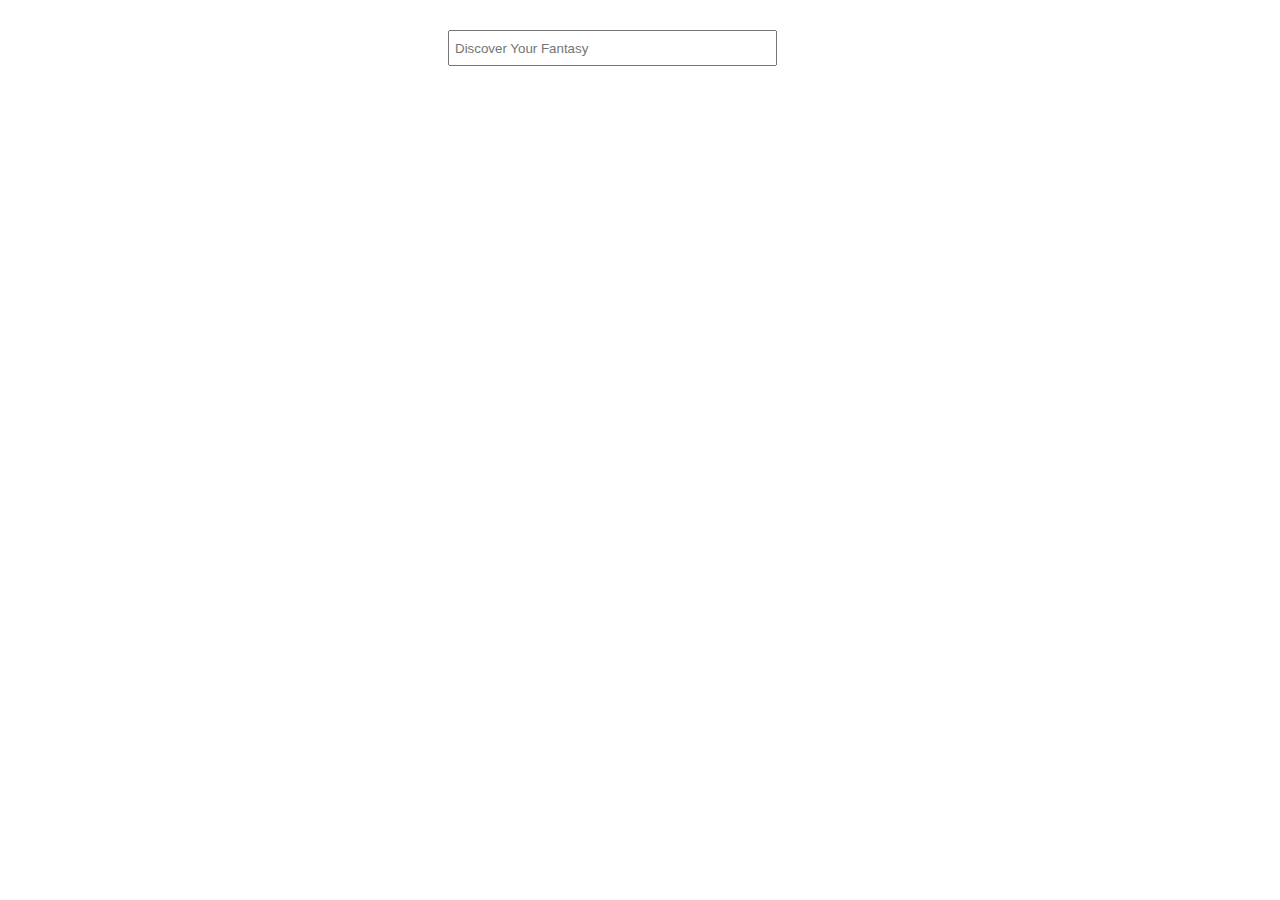
==== search.html @ 5c555d72 "first commit" ====
<!DOCTYPE html>
<html lang="en">
<head>
    <meta charset="UTF-8">
    <meta name="viewport" content="width=device-width, initial-scale=1.0">
    <title>Peruser</title>
    <link rel="stylesheet" href="style.css">
    <link rel="stylesheet" href="https://cdnjs.cloudflare.com/ajax/libs/font-awesome/6.4.2/css/all.min.css"
        integrity="sha512-z3gLpd7yknf1YoNbCzqRKc4qyor8gaKU1qmn+CShxbuBusANI9QpRohGBreCFkKxLhei6S9CQXFEbbKuqLg0DA=="
        crossorigin="anonymous" referrerpolicy="no-referrer" />
</head>
<body>

    <div class="search">
        <input type="text" name="text" id="searchbar" placeholder="discover your fantasy">
        <i class="fa-solid fa-magnifying-glass"></i>

        <div class="wrapper">
            <!-- <div class="books">
                <div class="details">
                    <img src="/images/books/1.jpg" alt="" class="cover">
                    <h2 class="title">the hobbit</h2>
                    <h5 class="author">j.r.r.tolkien</h5>
                    <h3 class="gener">genre: fantasy</h3>
                    <h3>$200 <span id="price">400</span></h3>
                    <div class="review">
                        <i class="fa-solid fa-star"></i>
                        <i class="fa-solid fa-star"></i>
                        <i class="fa-solid fa-star"></i>
                        <i class="fa-solid fa-star"></i>
                        <i class="fa-solid fa-star-half"></i>
                    </div>
                </div>
            </div> -->
        </div>
    </div>

    <script src="books.js"></script>
</body>
</html>
---- style.css ----
@font-face {
    font-family: Enchanted;
    src: url(./font/Enchanted\ Land.otf);
}

@import url('https://fonts.googleapis.com/css2?family=DM+Serif+Display&display=swap');

* {
    margin: 0;
    padding: 0;
    list-style: none;
    text-decoration: none;
    text-transform: capitalize;
}

body {
    overflow-x: hidden;
}

.background {
    background-image: url(./images/background.jpeg);
    background-size: cover;
    background-repeat: no-repeat;
    height: 100vh;
}

.book {
    width: 550px;
    height: 95vh;
    position: relative;
    transition-duration: 1s;
    top: 20px;
    left: 20px;
    perspective: 1500;
}

input {
    display: none;
}

.front-cover,
.back-cover {
    background: linear-gradient(#379237, #82CD47, #367E18);
    width: 100%;
    height: 100%;
    border-radius: 0 15px 15px 0;
    box-shadow: #000 5px 6px 5px;
    display: flex;
    align-items: center;
    justify-content: center;
    background-image: url(./images/cover1.jpg);
    background-position: center;
    background-repeat: no-repeat;
    background-size: cover;
}

.front-cover {
    position: absolute;
    z-index: 18;
    transform-origin: center left;
    transition: all 1s ease-out;
}

.front-cover label {
    width: 100%;
    height: 100%;
    cursor: pointer;
    position: absolute;
}

.back-cover {
    position: relative;
    z-index: -1;
}

#title {
    position: absolute;
    text-align: center;
    color: #fff;
    font-family: Enchanted;
    text-transform: uppercase;
    font-size: 65px;
}

#checkbox:checked~.book {
    transform: translateX(700px);
}

#checkbox:checked~.book .front-cover {
    transition: transform 1.5s, z-index 0.5s 0.5s;
    transform: rotateY(-180deg);
    z-index: 17;
}

#checkbox-pg0:checked~.book .front-cover {
    z-index: 1;
}

.pages {
    position: absolute;
    background-color: #fff;
    width: 530px;
    height: 90vh;
    border-radius: 0 15px 15px 0;
    box-shadow: #aaaaaa 3px 8px 5px;
    margin-top: 13px;
    justify-content: center;
    text-align: center;
    align-items: center;
    transform-origin: left;
    transform-style: preserve-3d;
    transform: rotateY(0deg);
    transition-duration: 2s;
}

.front-page {
    position: absolute;
    width: 500px;
    height: 70vh;
    backface-visibility: hidden;
    box-sizing: border-box;
    padding: 1rem;
}

.back-page {
    background-color: #d6d6d6;
    position: relative;
    width: 100%;
    height: 100%;
    backface-visibility: hidden;
    z-index: 99;
    transform: rotateY(180deg);
    border-radius: 15px 0 0 15px;
}

.front-page img {
    position: relative;
    width: 100%;
    height: 100%;
    left: 5px;
    top: 3%;
    border-radius: 50%;
}

.front-page h2 {
    position: relative;
    top: 4%;
}

.front-page h2 a {
    color: violet;
}

.front-page h2 a:checked {
    color: purple;
    cursor: pointer;
}

.front-page h6 {
    font-size: 20px;
    color: #9d9a9a;
}

.front-page p {
    font-size: 25px;
    line-height: 1.2;
    font-family: Enchanted;
    padding: 25px;
    /* text-align: left;
    background: -webkit-linear-gradient(#fe0000, #136aff, #00f148);
    -webkit-background-clip: text;
    -webkit-text-fill-color: transparent; */
}

.front-page span {
    position: relative;
    top: 5%;
    font-size: 40px;
    font-weight: 700;
    font-style: oblique;
    font-family: Enchanted;
    /* text-align: center;
    background: linear-gradient(90deg, #fe0000, #136aff, #00f148);
    -webkit-background-clip: text;
    -webkit-text-fill-color: transparent; */
}

.pages .arrows {
    position: absolute;
    bottom: 50px;
    font-size: 25px;
    width: 100%;
}

.arrows .left {
    position: absolute;
    left: 1rem;
    width: 40px;
    color: red;
    cursor: pointer;
}

.arrows .right {
    position: absolute;
    right: 1rem;
    width: 40px;
    color: red;
    cursor: pointer;
}

.pages .arrows a {
    position: relative;
    top: 5px;
    font-size: 25px;
    color: brown;
}

#pg0 {
    z-index: 16;
}

#pg1 {
    z-index: 15;
}

#pg2 {
    z-index: 14;
}

#pg3 {
    z-index: 13;
}

#pg4 {
    z-index: 12;
}

#pg5 {
    z-index: 11;
}

#pg6 {
    z-index: 10;
}

#pg7 {
    z-index: 9;
}

#pg8 {
    z-index: 8;
}

#pg9 {
    z-index: 7;
}

#pg10 {
    z-index: 6;
}

#pg11 {
    z-index: 5;
}

#pg12 {
    z-index: 4;
}

#pg13 {
    z-index: 3;
}

#pg14 {
    z-index: 2;
}

#pg15 {
    z-index: 1;
}

#checkbox-pg1:checked~.book .pages {
    box-shadow: 0 0 3px rgb(99, 98, 98);
}

#checkbox-pg0:checked~.book #pg0 {
    transition: transform 1.5s, z-index 0.5s 0.5s;
    transform: rotateY(-180deg);
    z-index: 2;
}

#checkbox-pg1:checked~.book #pg1 {
    transition: transform 1.5s, z-index 0.5s 0.5s;
    transform: rotateY(-180deg);
    z-index: 3;
}

#checkbox-pg2:checked~.book #pg2 {
    transition: transform 1.5s, z-index 0.5s 0.5s;
    transform: rotateY(-180deg);
    z-index: 4;
}

#checkbox-pg3:checked~.book #pg3 {
    transition: transform 1.5s, z-index 0.5s 0.5s;
    transform: rotateY(-180deg);
    z-index: 5;
}

#checkbox-pg4:checked~.book #pg4 {
    transition: transform 1.5s, z-index 0.5s 0.5s;
    transform: rotateY(-180deg);
    z-index: 6;
}

#checkbox-pg5:checked~.book #pg5 {
    transition: transform 1.5s, z-index 0.5s 0.5s;
    transform: rotateY(-180deg);
    z-index: 7;
}

#checkbox-pg6:checked~.book #pg6 {
    transition: transform 1.5s, z-index 0.5s 0.5s;
    transform: rotateY(-180deg);
    z-index: 8;
}

#checkbox-pg7:checked~.book #pg7 {
    transition: transform 1.5s, z-index 0.5s 0.5s;
    transform: rotateY(-180deg);
    z-index: 9;
}

#checkbox-pg8:checked~.book #pg8 {
    transition: transform 1.5s, z-index 0.5s 0.5s;
    transform: rotateY(-180deg);
    z-index: 10;
}

#checkbox-pg9:checked~.book #pg9 {
    transition: transform 1.5s, z-index 0.5s 0.5s;
    transform: rotateY(-180deg);
    z-index: 11;
}

#checkbox-pg10:checked~.book #pg10 {
    transition: transform 1.5s, z-index 0.5s 0.5s;
    transform: rotateY(-180deg);
    z-index: 12;
}

#checkbox-pg11:checked~.book #pg11 {
    transition: transform 1.5s, z-index 0.5s 0.5s;
    transform: rotateY(-180deg);
    z-index: 13;
}

#checkbox-pg12:checked~.book #pg12 {
    transition: transform 1.5s, z-index 0.5s 0.5s;
    transform: rotateY(-180deg);
    z-index: 14;
}

#checkbox-pg13:checked~.book #pg13 {
    transition: transform 1.5s, z-index 0.5s 0.5s;
    transform: rotateY(-180deg);
    z-index: 15;
}

#checkbox-pg14:checked~.book #pg14 {
    transition: transform 1.5s, z-index 0.5s 0.5s;
    transform: rotateY(-180deg);
    z-index: 16;
}

.bookmark {
    background: purple;
    position: absolute;
    width: 150px;
    right: -50px;
    top: 25px;
    border-radius: 25px;
    transition: all .5s linear;
    padding: 25px;
}

.bookmark:hover {
    right: -130px;
}

#search {
    position: relative;
    color: #fff;
    font-size: 1.6rem;
    right: -40px;
}

.welcome-script img {
    position: absolute;
    right: 0;
    top: 0;
    transition: all 1s linear;
    height: 650px;
}

.text {
    position: absolute;
    right: 6%;
    top: 4%;
    width: 630px;
    transition: all 1s linear;
    height: 80vh;
    padding: 40px;
    border-radius: 25px;
}

.text h2 {
    padding: 15px;
    justify-content: center;
    text-align: center;
    text-transform: uppercase;
}

.text p {
    font-size: 16px;
}

.text #end {
    position: absolute;
    right: 15%;
    color: #fff;
    font-size: 20px;
    text-transform: uppercase;
    font-weight: 900;
}

#checkbox:checked~.welcome-script img {
    right: -100%;
}

#checkbox:checked~.text {
    right: -100%;
}

.search {
    position: relative;
    height: 3rem;
    top: 25px;
    text-align: center;
}

.search input {
    position: relative;
    display: flex;
    width: 20rem;
    height: 2rem;
    left: 35%;
    top: 5px;
    padding-left: 5px;
}

.search .fa-solid {
    color: #00f148;
    position: relative;
    font-size: 20px;
    top: -20px;
    right: -65px;
}

.search input::placeholder {
    position: relative;
}

.wrapper {
    display: grid;
    grid-template-columns: repeat(auto-fit, minmax(250px, auto));
    margin: 50px;
}

.wrapper .books {
    padding: 1.5rem;
    /* display: flex;
    flex-direction: column; */
}

.wrapper .books .cover {
    max-width: 250px;
    max-height: 350px;
    position: relative;
    bottom: 20px;
}

.wrapper .books .details .title,
h5 {
    font-family: 'DM Serif Display', serif;
}

.wrapper .books .review {
    position: relative;
    top: 25px;
    left: -60px;
}

.wrapper .books #price{
    color: red;
    text-decoration: line-through;
    opacity: .5;
}

.wrapper .books .review .fa-solid {
    color: gold;
}

@media (max-width: 1040px) {

    .search input {
        left: 5%;
        width: 85%;
    }

    .search .fa-solid {
        right: -35%;
    }

}

@media (max-width: 850px) {

    .wrapper .books .review {
        left: -35%;

    }
 

}

@media (max-width: 550px) {

    .wrapper .books .review {
        left: -40%;

    }

}
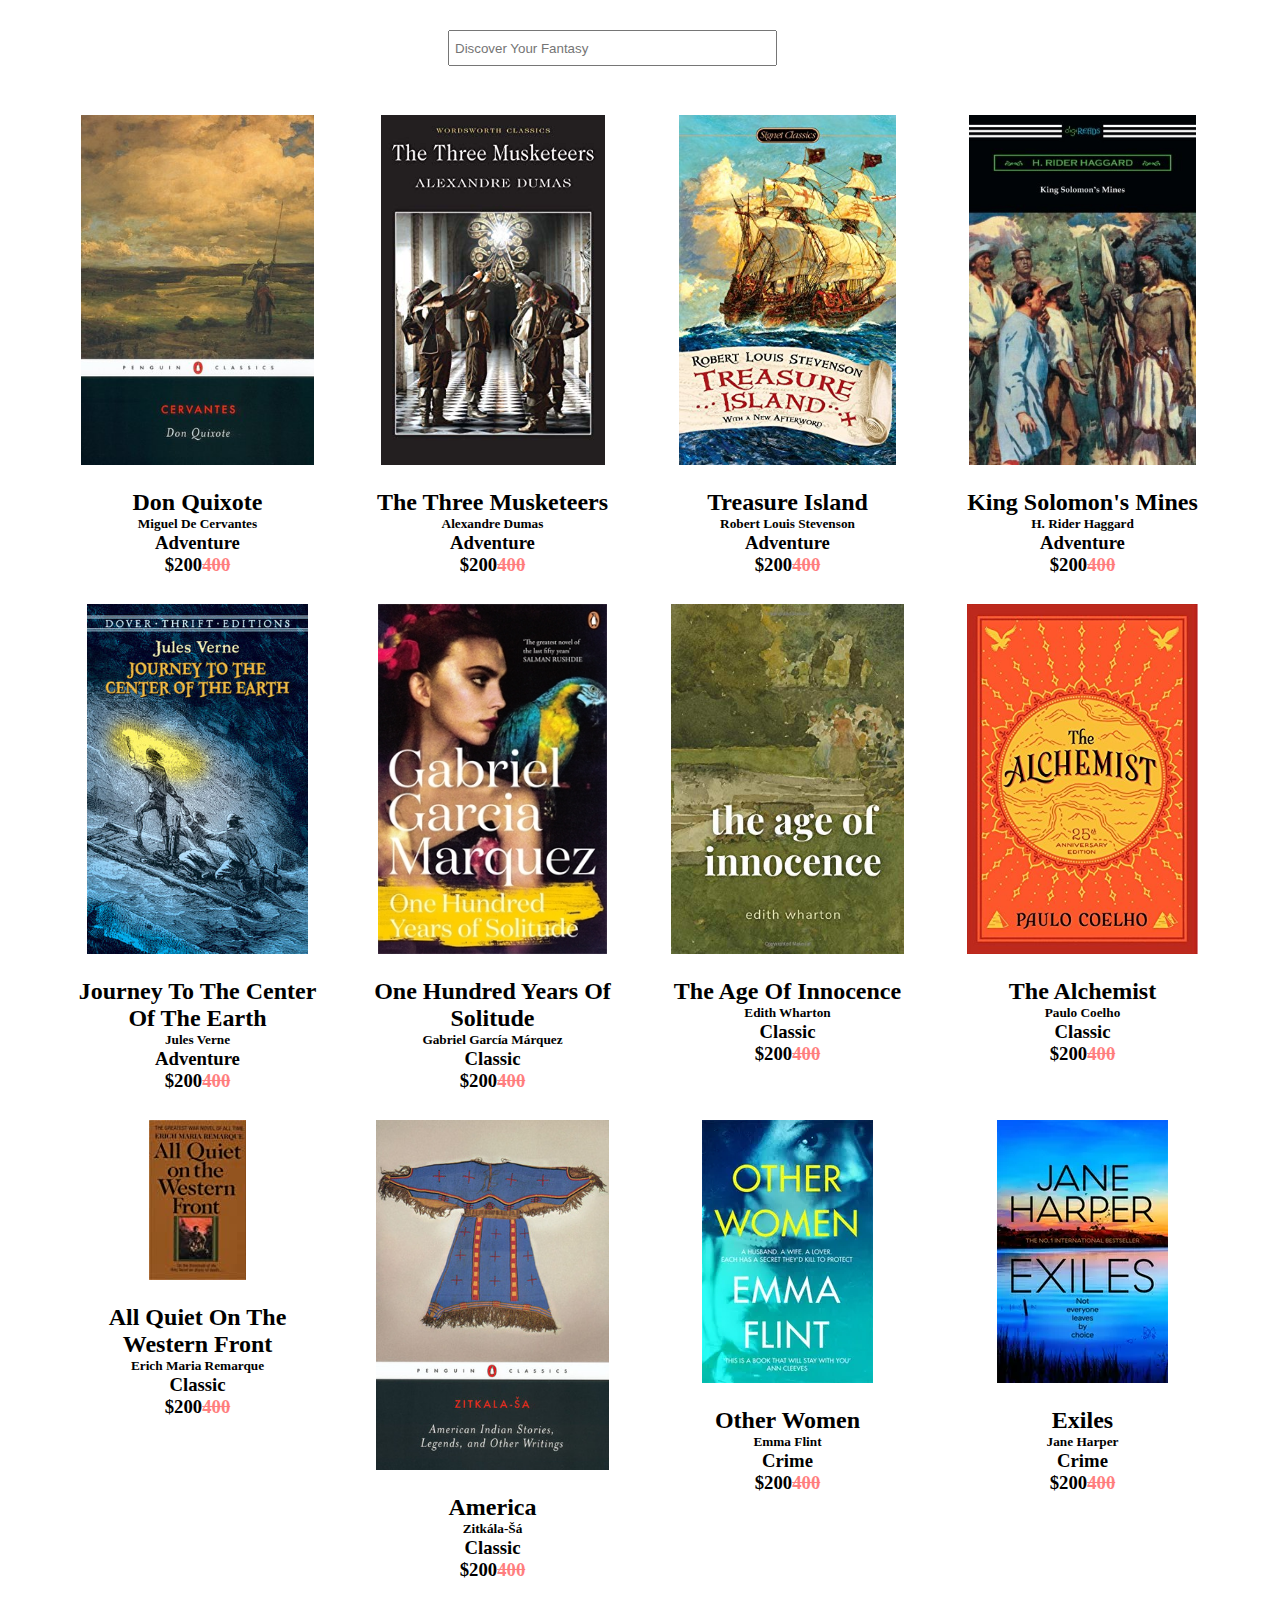
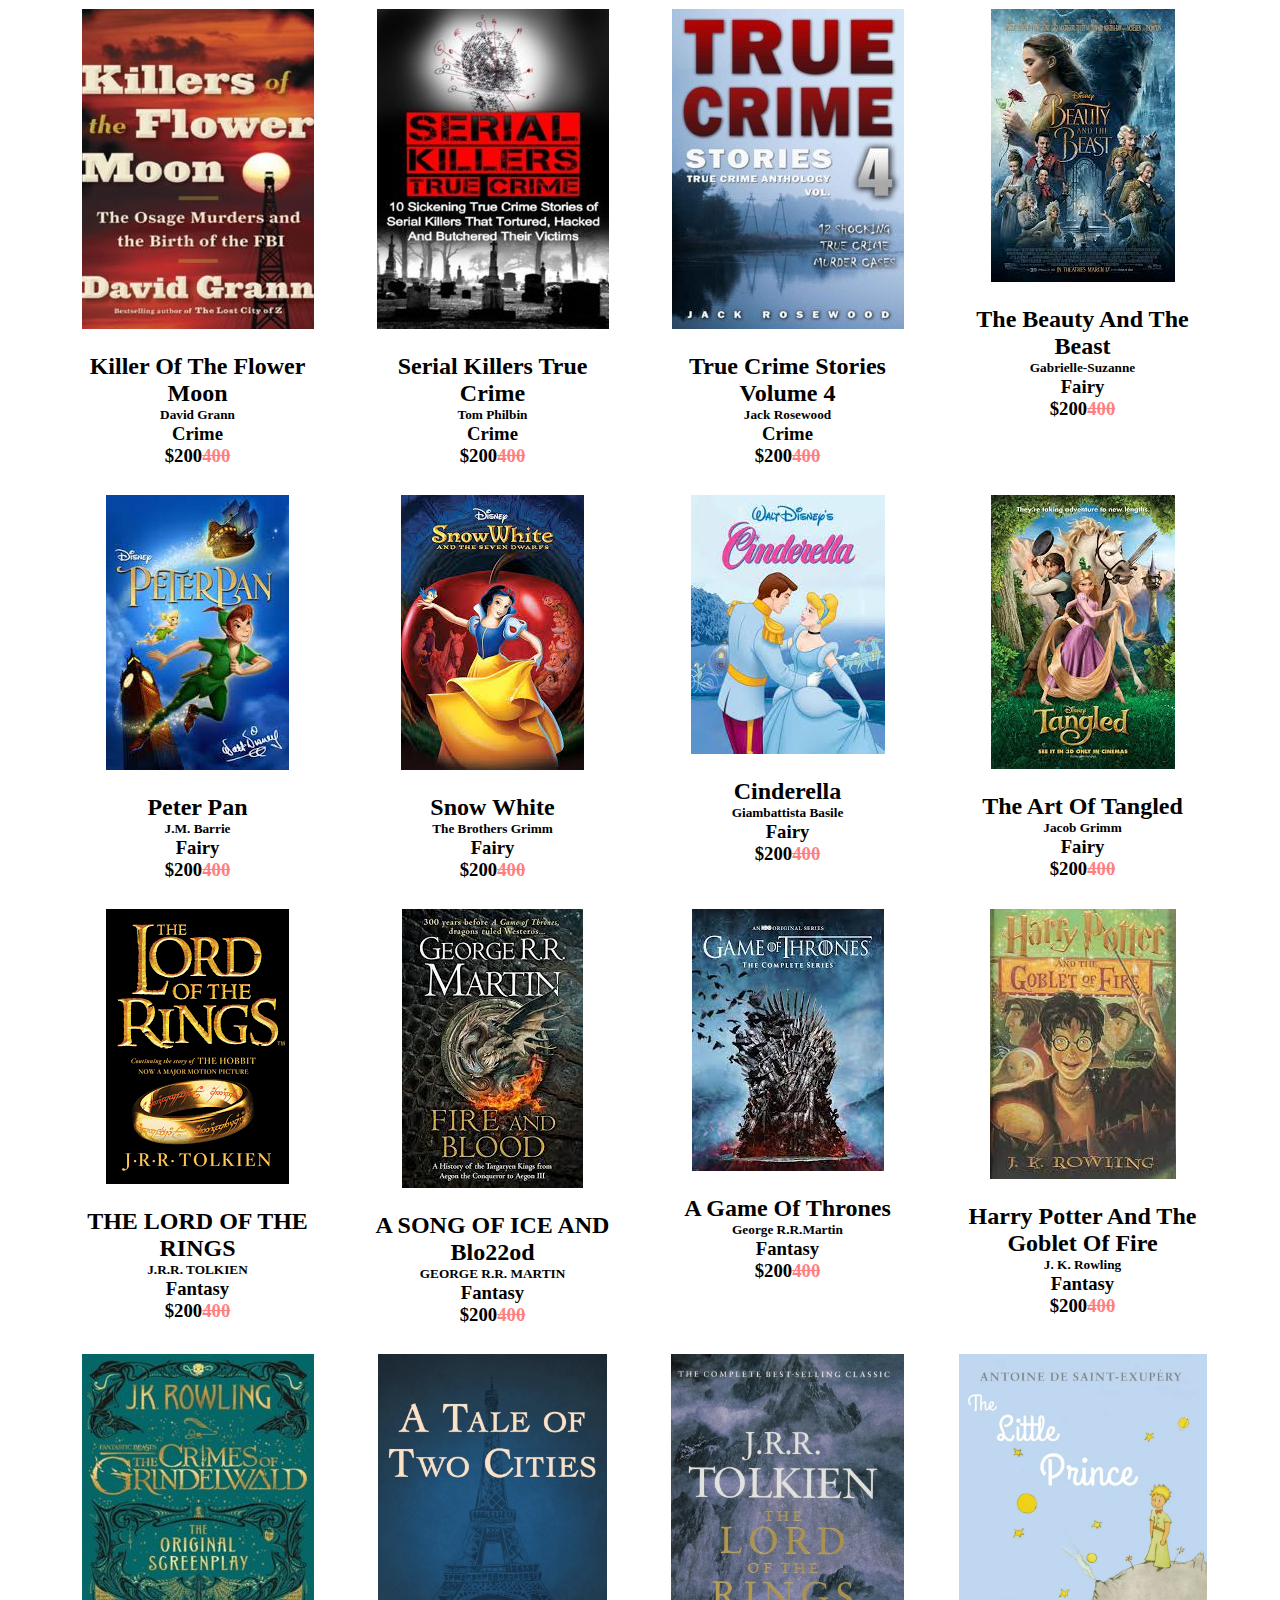
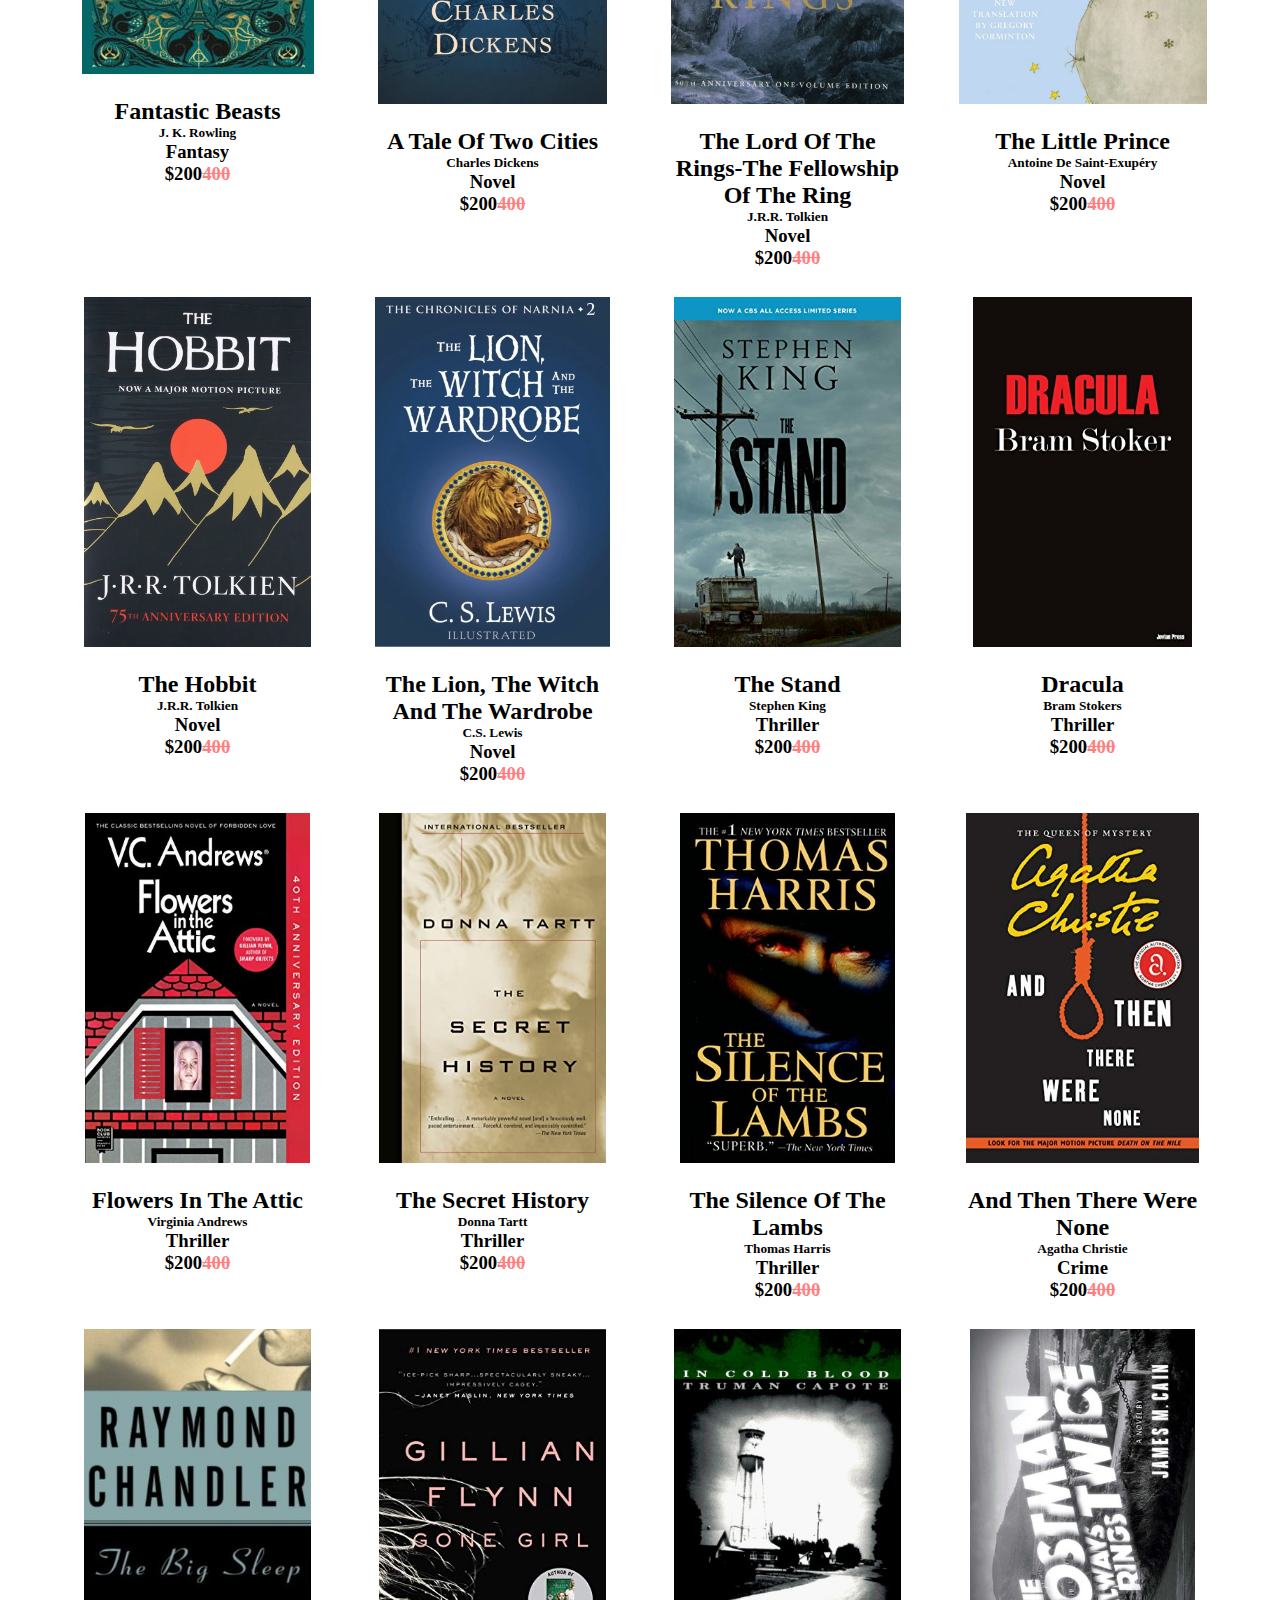
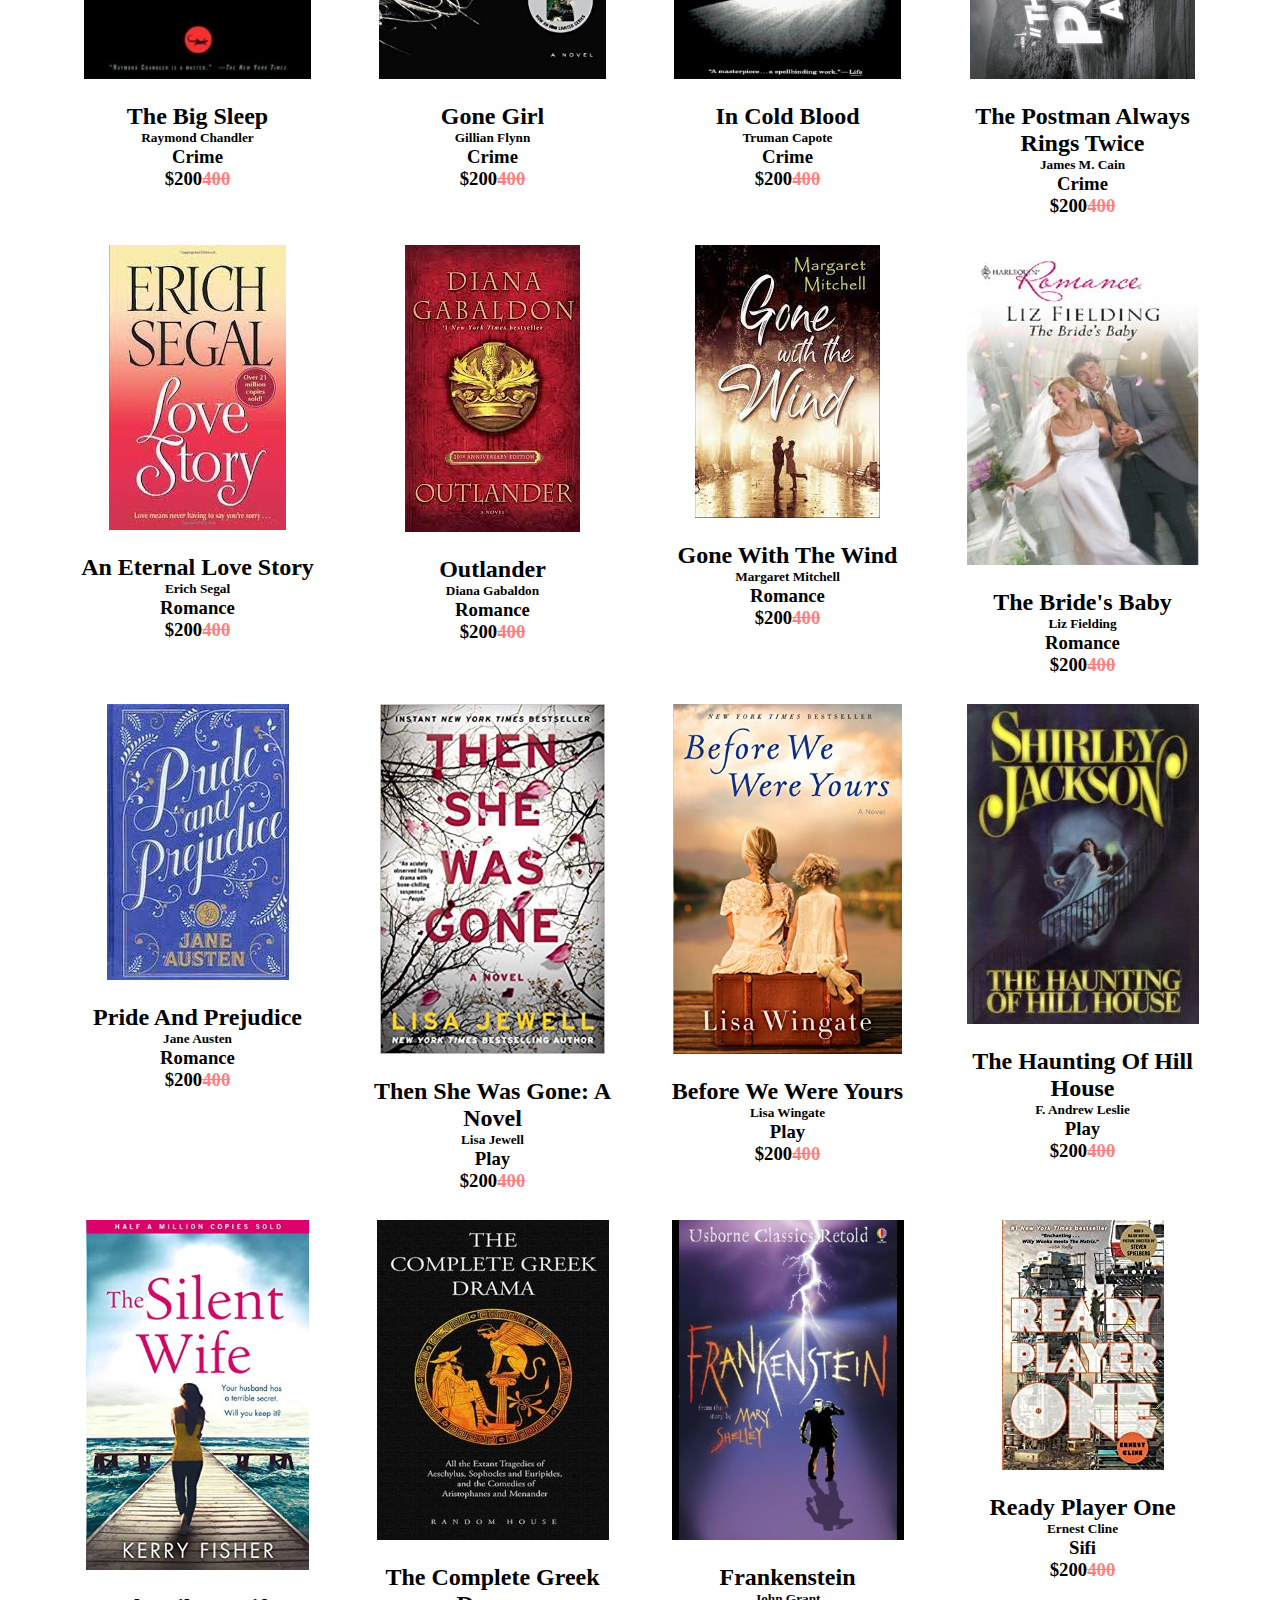
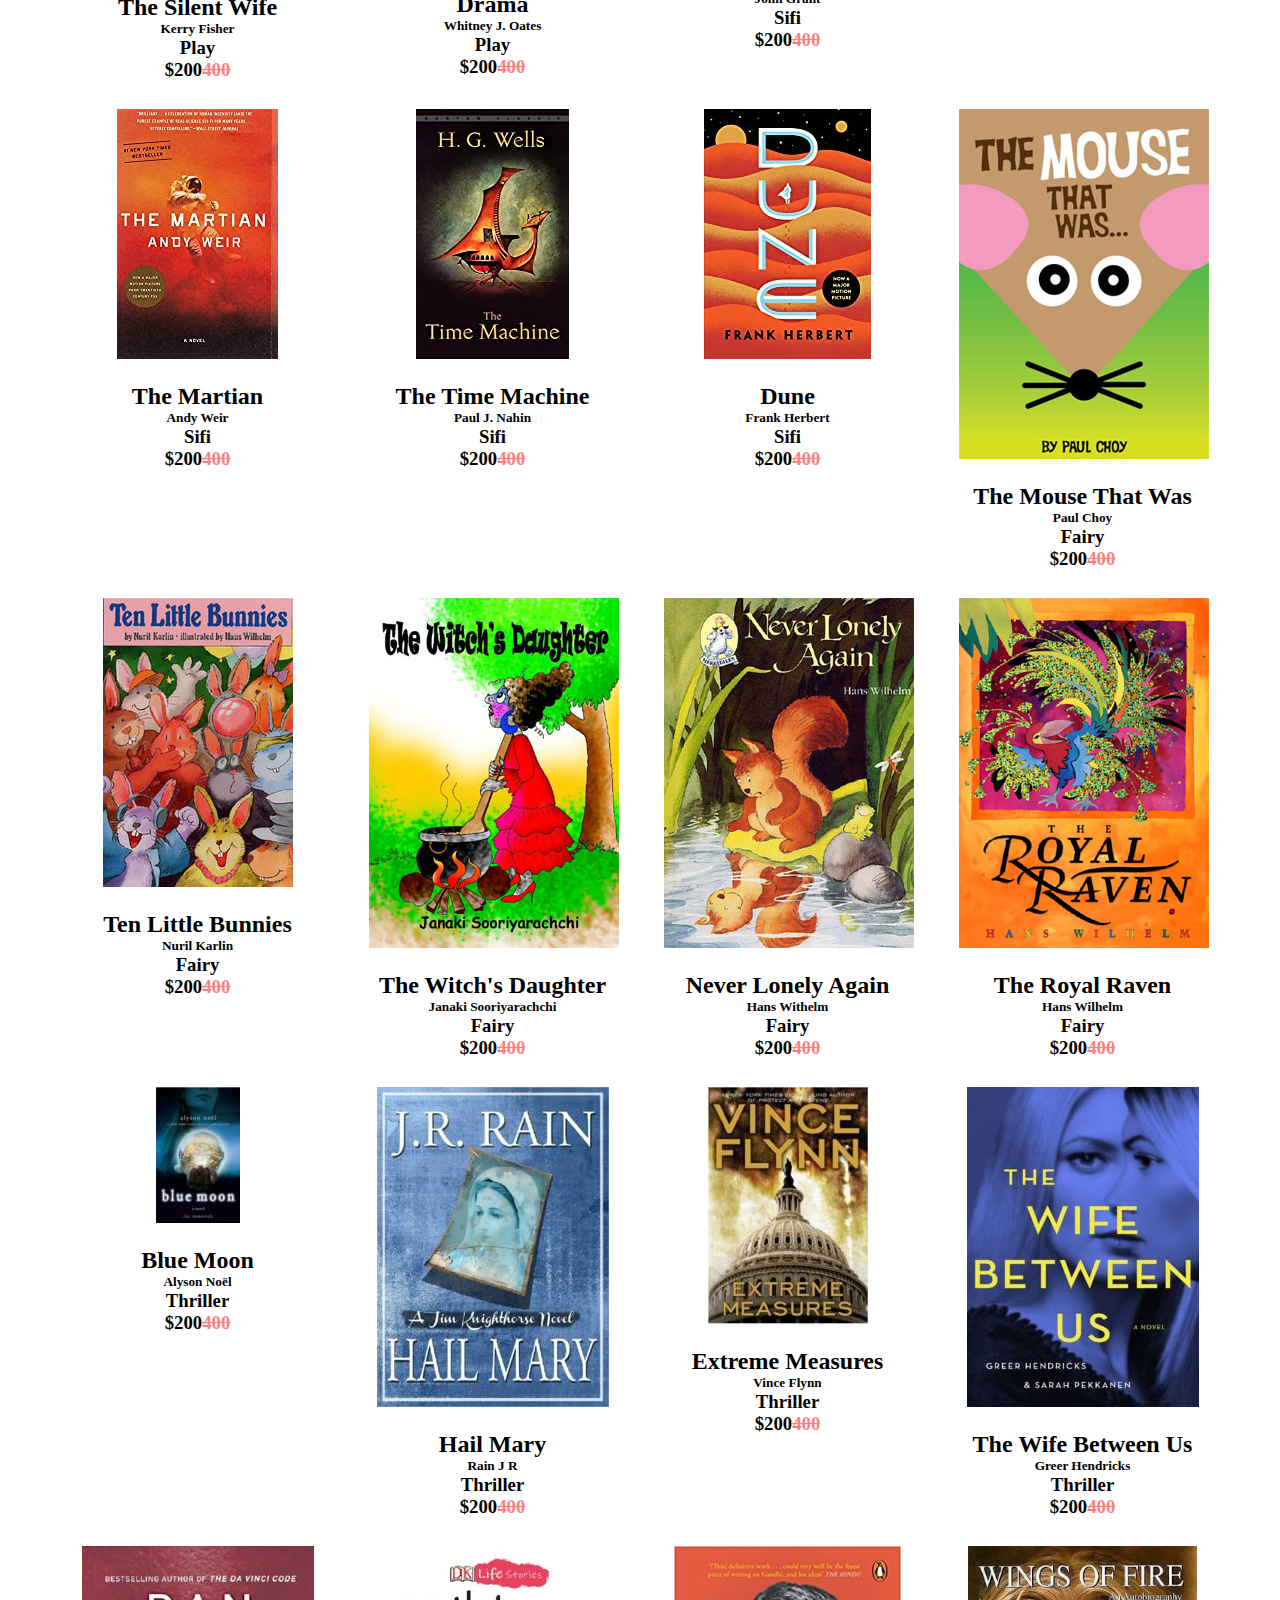
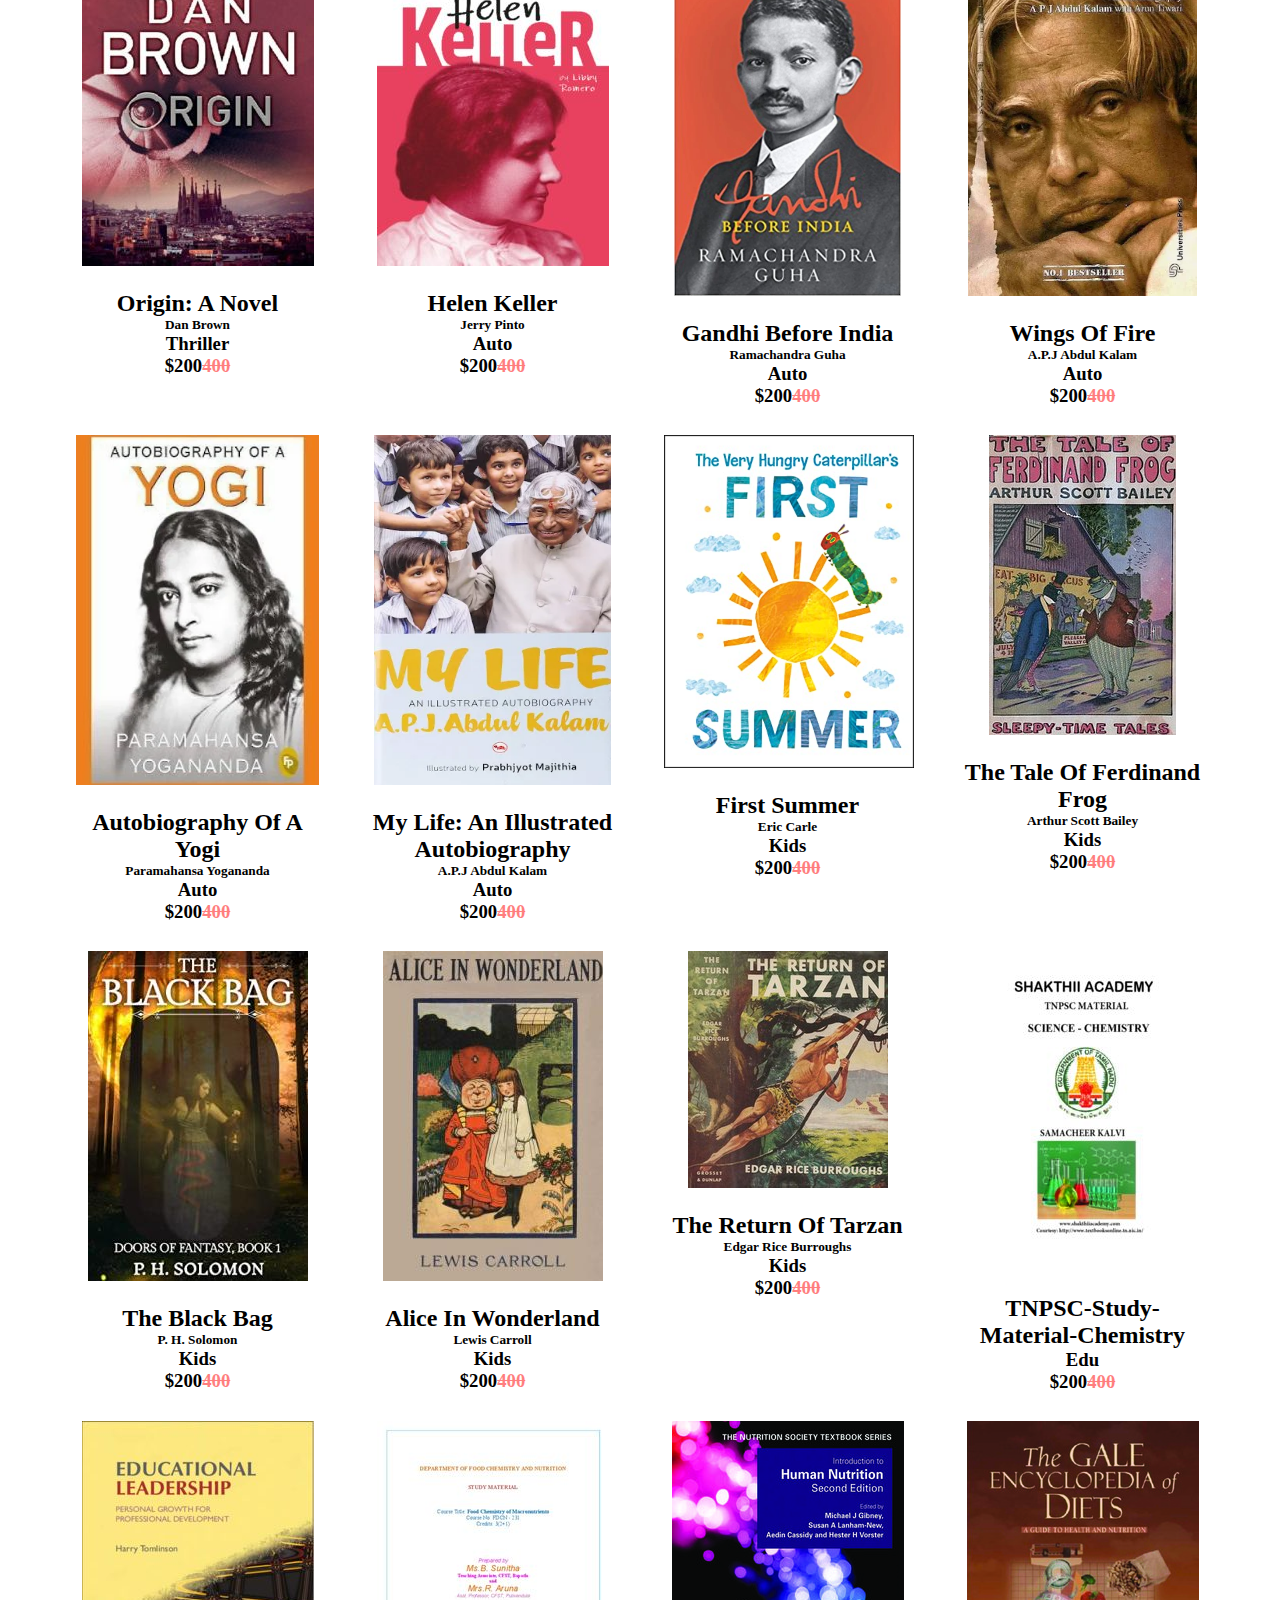
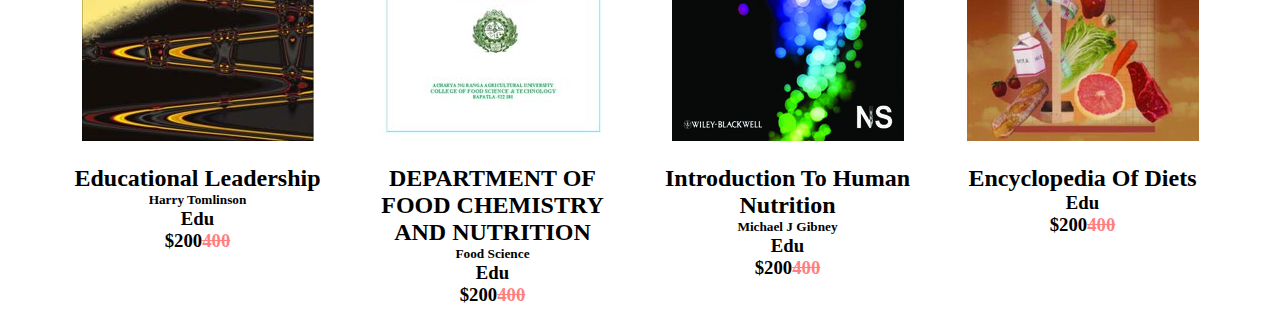
==== commit 9ec5530b: "search" ====
--- a/search.html
+++ b/search.html
@@ -1,5 +1,6 @@
 <!DOCTYPE html>
 <html lang="en">
+
 <head>
     <meta charset="UTF-8">
     <meta name="viewport" content="width=device-width, initial-scale=1.0">
@@ -8,21 +9,26 @@
     <link rel="stylesheet" href="https://cdnjs.cloudflare.com/ajax/libs/font-awesome/6.4.2/css/all.min.css"
         integrity="sha512-z3gLpd7yknf1YoNbCzqRKc4qyor8gaKU1qmn+CShxbuBusANI9QpRohGBreCFkKxLhei6S9CQXFEbbKuqLg0DA=="
         crossorigin="anonymous" referrerpolicy="no-referrer" />
+
+    <script src=" https://cdnjs.cloudflare.com/ajax/libs/jquery/3.7.1/jquery.min.js"
+        integrity="sha512-v2CJ7UaYy4JwqLDIrZUI/4hqeoQieOmAZNXBeQyjo21dadnwR+8ZaIJVT8EE2iyI61OV8e6M8PP2/4hpQINQ/g=="
+        crossorigin="anonymous" referrerpolicy="no-referrer"></script>
 </head>
+
 <body>
 
     <div class="search">
         <input type="text" name="text" id="searchbar" placeholder="discover your fantasy">
         <i class="fa-solid fa-magnifying-glass"></i>
-
-        <div class="wrapper">
+        <div class="cards"></div>
+           
             <!-- <div class="books">
                 <div class="details">
-                    <img src="/images/books/1.jpg" alt="" class="cover">
-                    <h2 class="title">the hobbit</h2>
-                    <h5 class="author">j.r.r.tolkien</h5>
-                    <h3 class="gener">genre: fantasy</h3>
-                    <h3>$200 <span id="price">400</span></h3>
+                    <img src="" alt="" class="cover">
+                    <h2 class="title"></h2>
+                    <h5 class="author"></h5>
+                    <h3 class="gener"></h3>
+                    <h3><span id="price"></span></h3>
                     <div class="review">
                         <i class="fa-solid fa-star"></i>
                         <i class="fa-solid fa-star"></i>
@@ -32,9 +38,9 @@
                     </div>
                 </div>
             </div> -->
-        </div>
     </div>
 
     <script src="books.js"></script>
 </body>
+
 </html>--- a/style.css
+++ b/style.css
@@ -110,7 +110,7 @@
     transform-origin: left;
     transform-style: preserve-3d;
     transform: rotateY(0deg);
-    transition-duration: 2s;
+    transition-duration: .5s;
 }
 
 .front-page {
@@ -179,10 +179,6 @@
     font-weight: 700;
     font-style: oblique;
     font-family: Enchanted;
-    /* text-align: center;
-    background: linear-gradient(90deg, #fe0000, #136aff, #00f148);
-    -webkit-background-clip: text;
-    -webkit-text-fill-color: transparent; */
 }
 
 .pages .arrows {
@@ -471,43 +467,43 @@
     position: relative;
 }
 
-.wrapper {
+.cards {
     display: grid;
     grid-template-columns: repeat(auto-fit, minmax(250px, auto));
     margin: 50px;
 }
 
-.wrapper .books {
+.cards .books {
     padding: 1.5rem;
     /* display: flex;
     flex-direction: column; */
 }
 
-.wrapper .books .cover {
+.cards .books .cover {
     max-width: 250px;
     max-height: 350px;
     position: relative;
     bottom: 20px;
 }
 
-.wrapper .books .details .title,
+.cards .books .details .title,
 h5 {
     font-family: 'DM Serif Display', serif;
 }
 
-.wrapper .books .review {
+.cards .books .review {
     position: relative;
     top: 25px;
     left: -60px;
 }
 
-.wrapper .books #price{
+.cards .books #price{
     color: red;
     text-decoration: line-through;
     opacity: .5;
 }
 
-.wrapper .books .review .fa-solid {
+.cards .books .review .fa-solid {
     color: gold;
 }
 
@@ -526,7 +522,7 @@
 
 @media (max-width: 850px) {
 
-    .wrapper .books .review {
+    .cards .books .review {
         left: -35%;
 
     }
@@ -536,7 +532,7 @@
 
 @media (max-width: 550px) {
 
-    .wrapper .books .review {
+    .cards .books .review {
         left: -40%;
 
     }
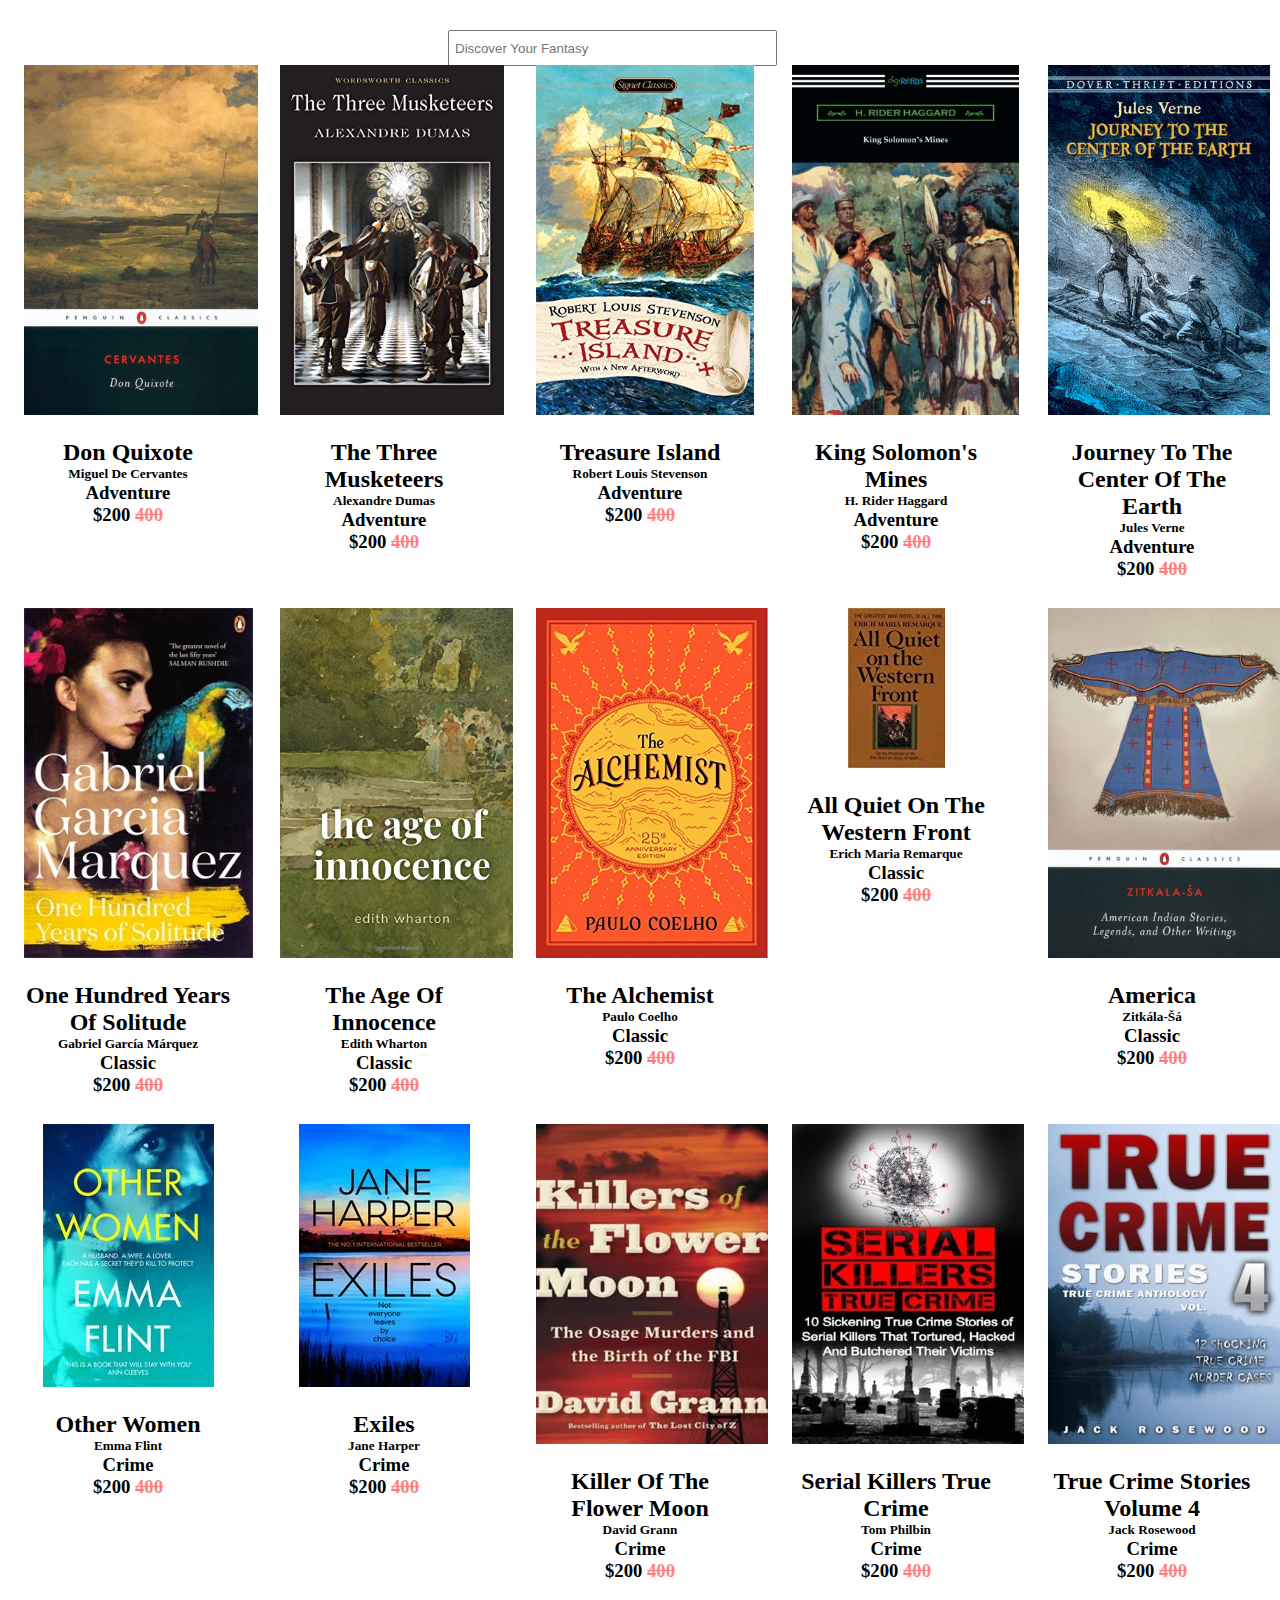
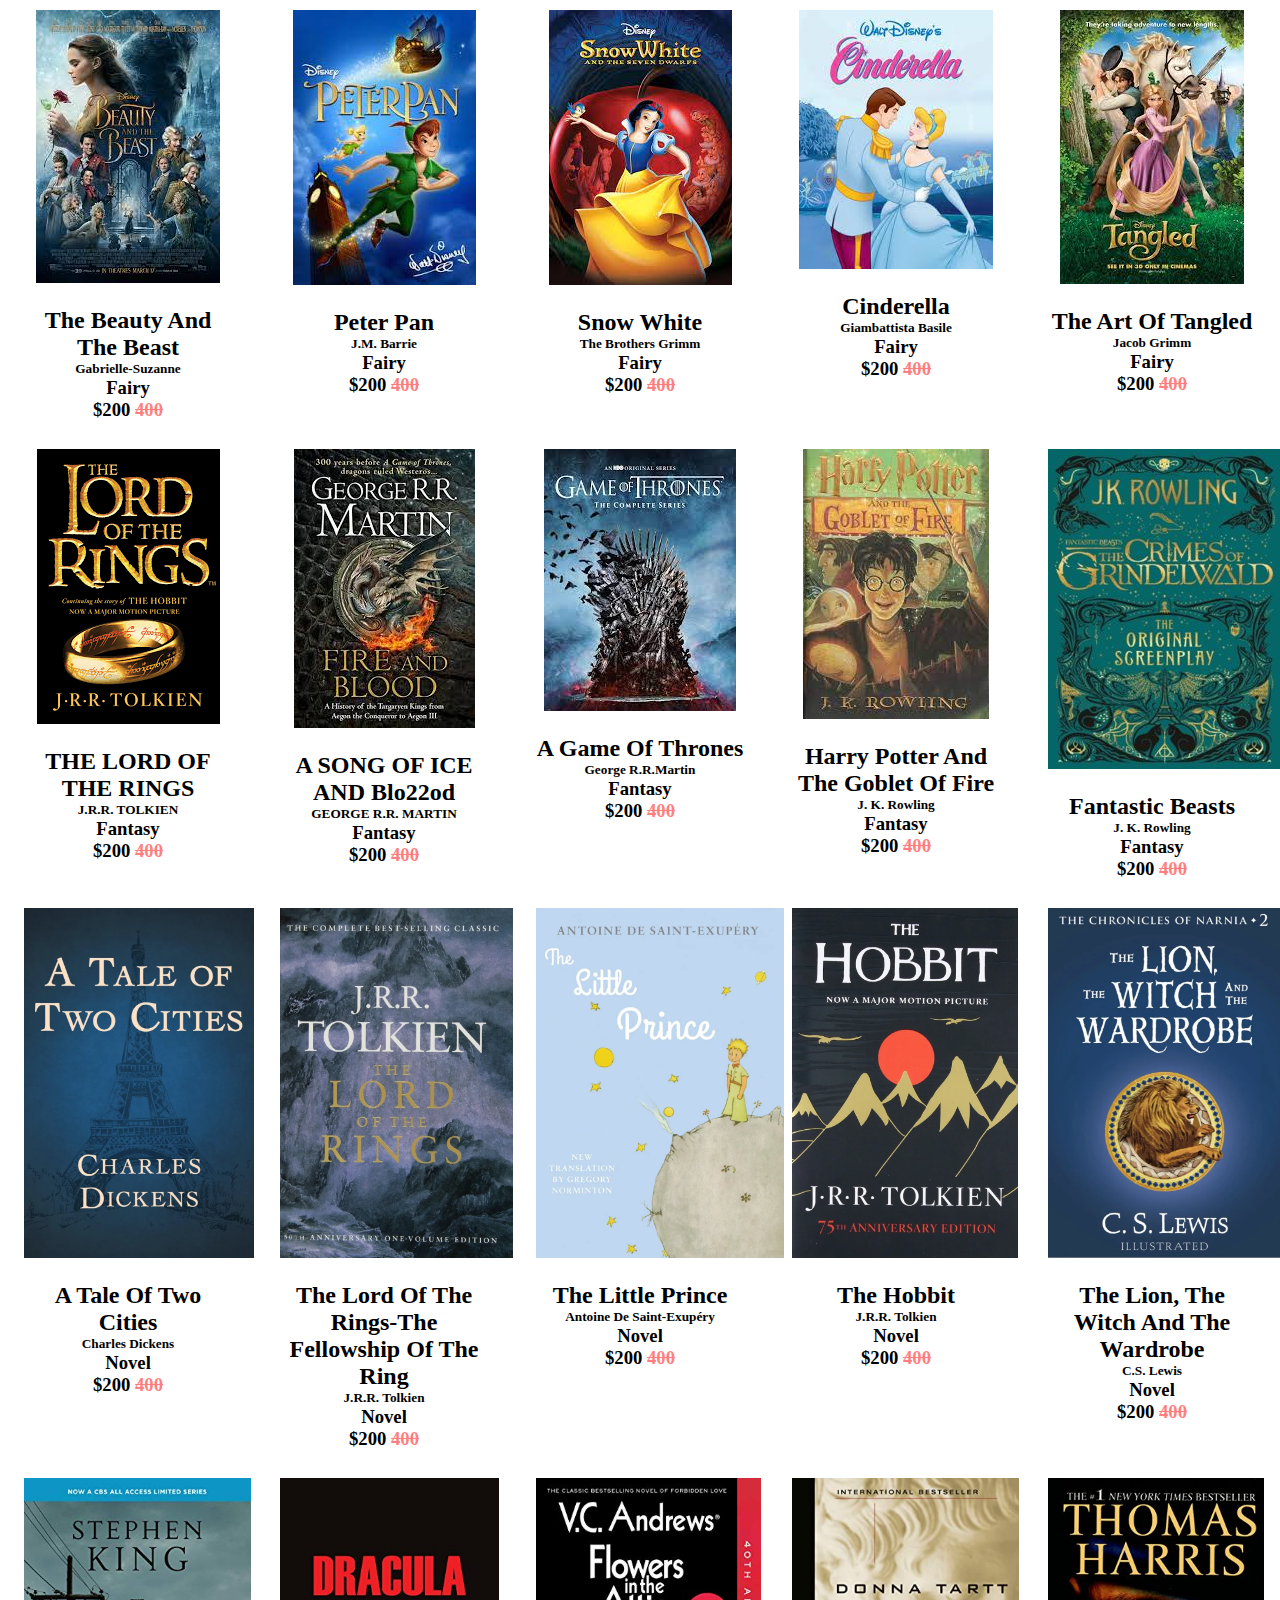
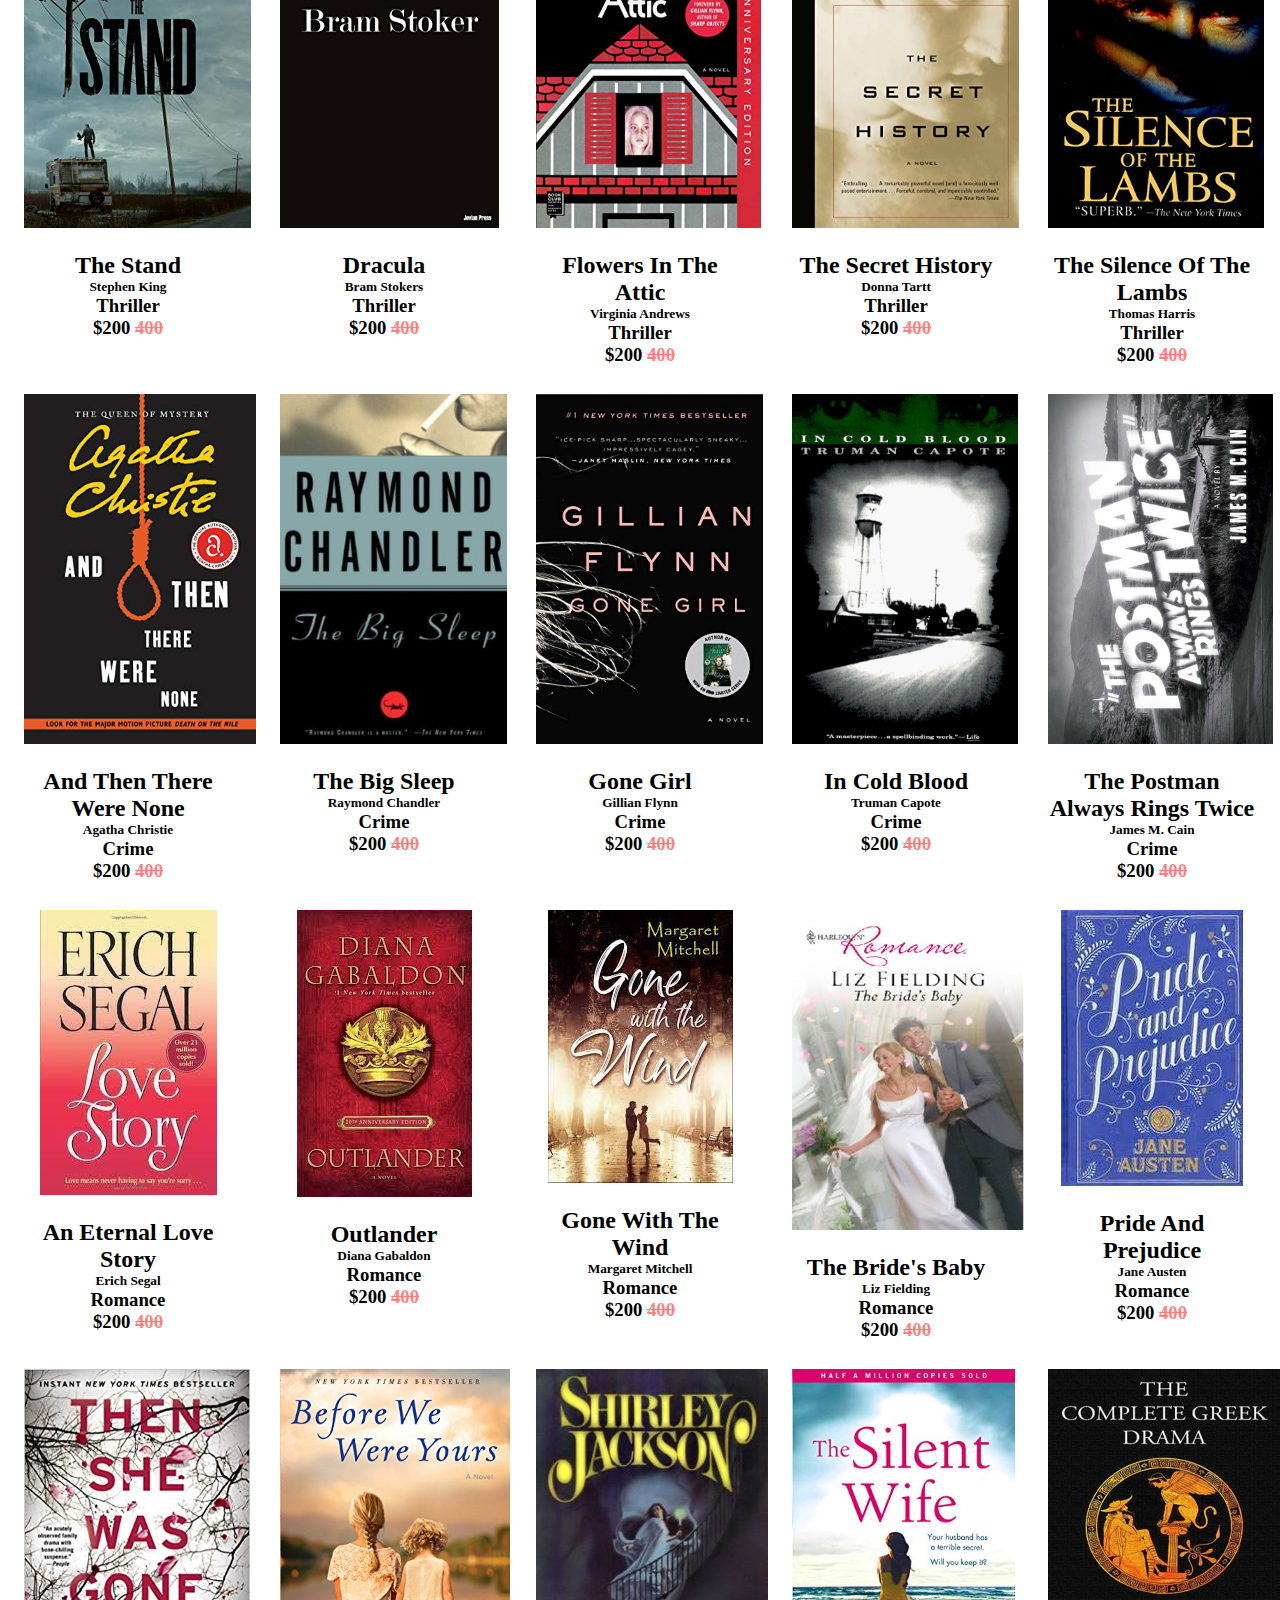
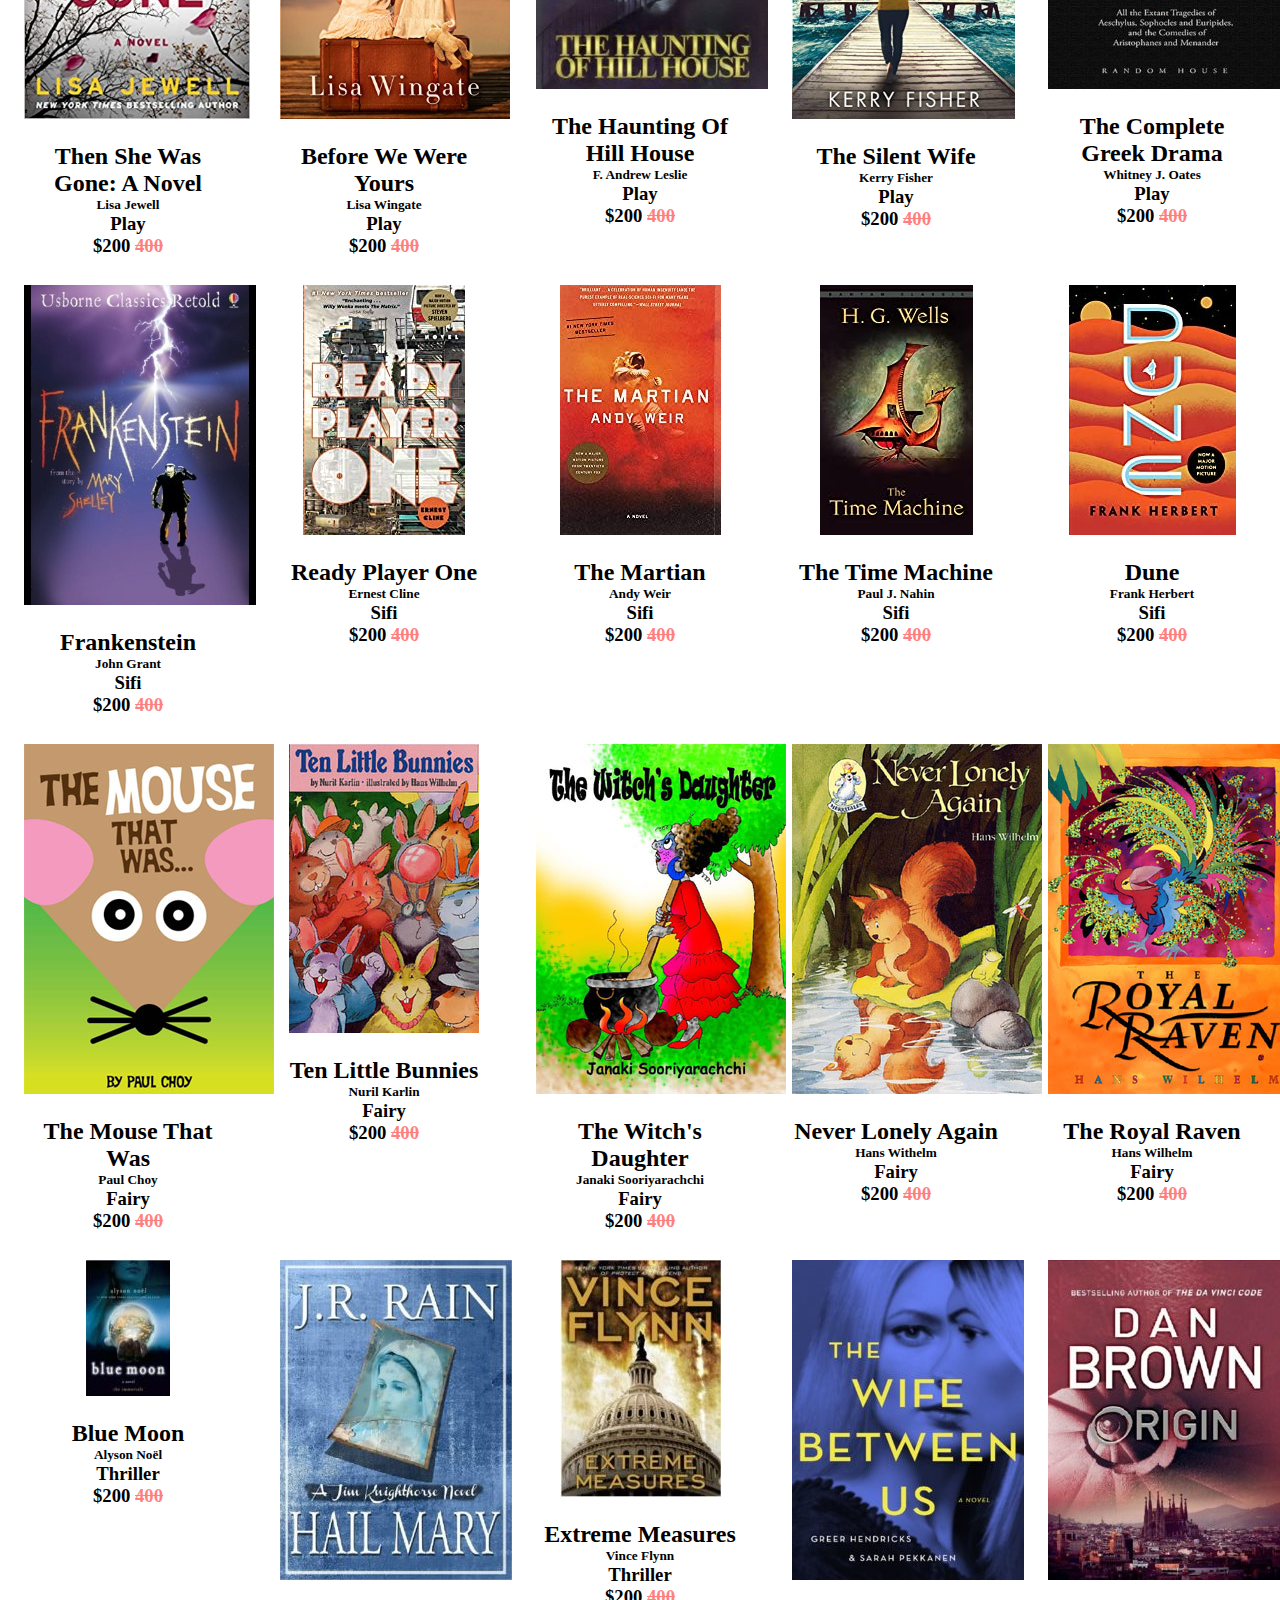
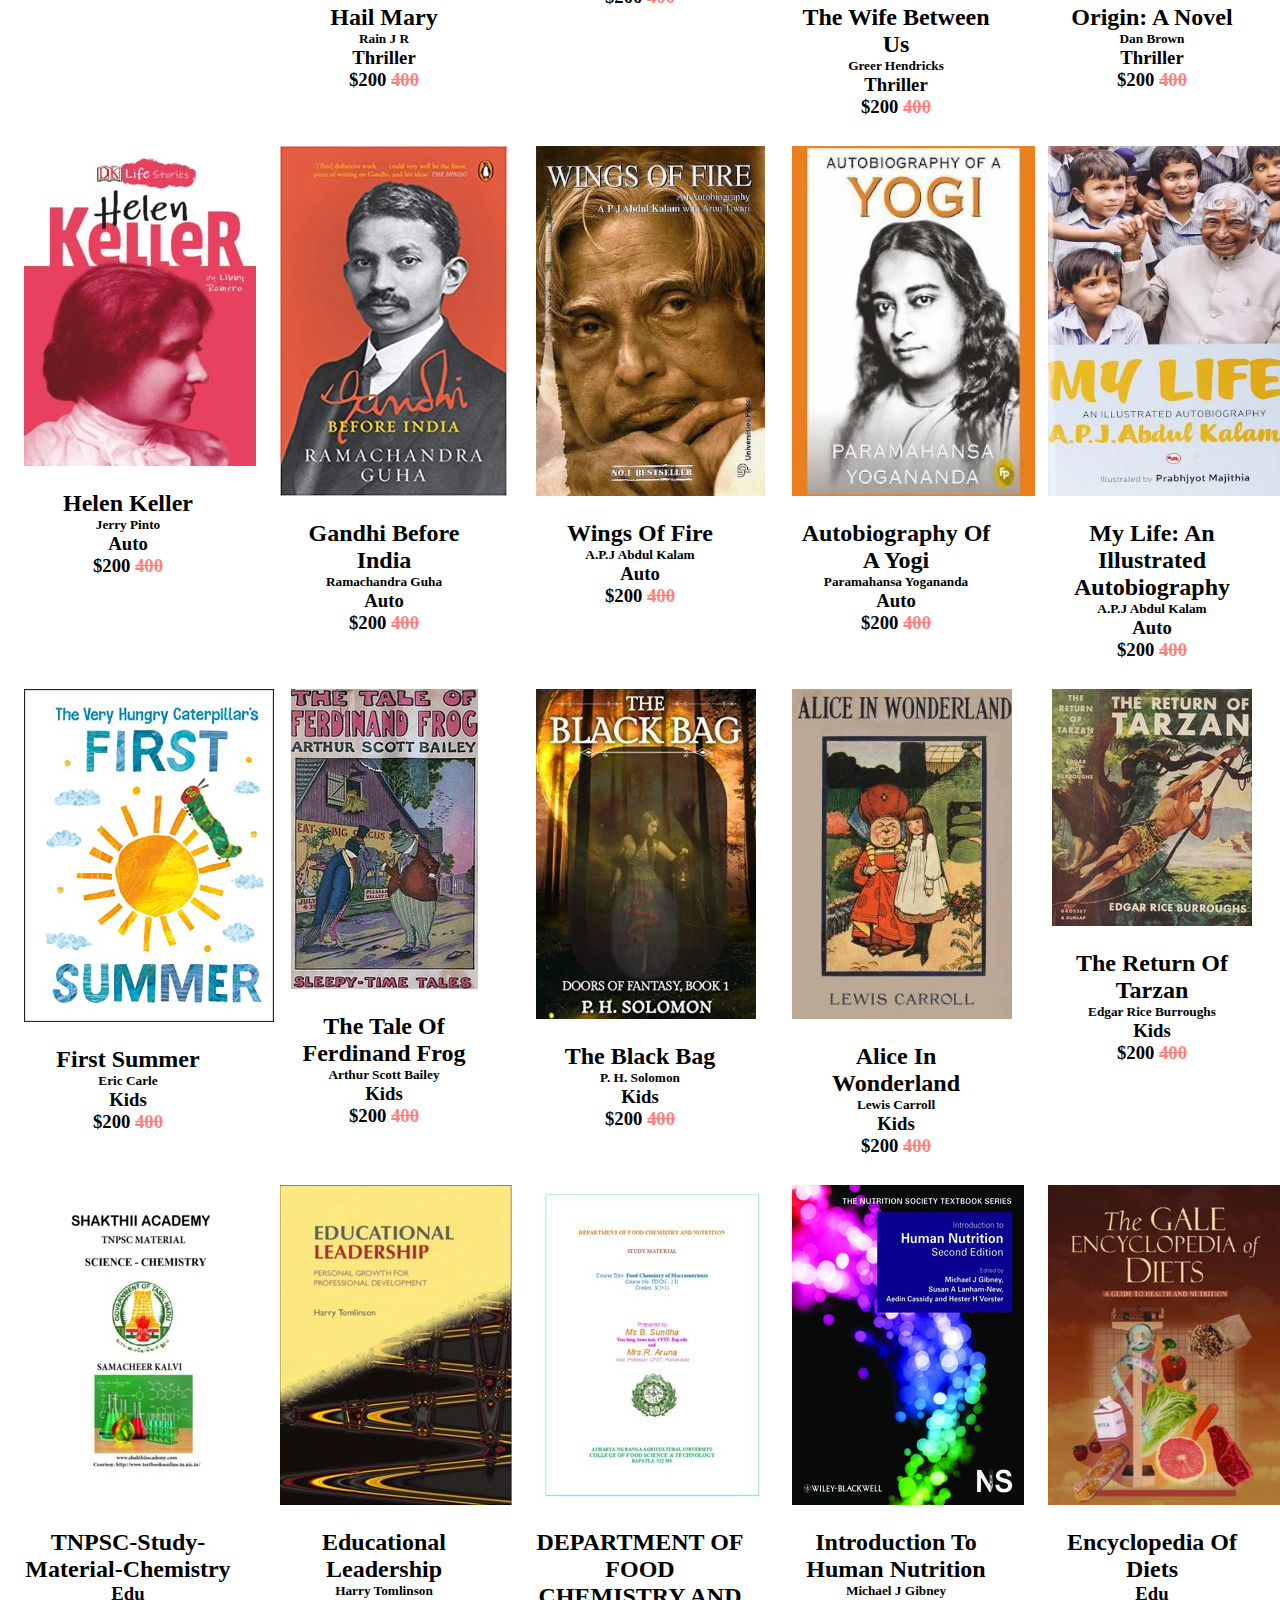
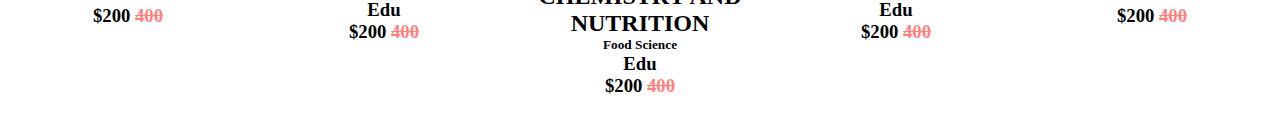
==== commit c8c04d16: "second commit" ====
--- a/search.html
+++ b/search.html
@@ -18,26 +18,11 @@
 <body>
 
     <div class="search">
-        <input type="text" name="text" id="searchbar" placeholder="discover your fantasy">
+        <input type="text" name="text" id="searchbar" placeholder="discover your fantasy" onkeyup="search()">
         <i class="fa-solid fa-magnifying-glass"></i>
-        <div class="cards"></div>
-           
-            <!-- <div class="books">
-                <div class="details">
-                    <img src="" alt="" class="cover">
-                    <h2 class="title"></h2>
-                    <h5 class="author"></h5>
-                    <h3 class="gener"></h3>
-                    <h3><span id="price"></span></h3>
-                    <div class="review">
-                        <i class="fa-solid fa-star"></i>
-                        <i class="fa-solid fa-star"></i>
-                        <i class="fa-solid fa-star"></i>
-                        <i class="fa-solid fa-star"></i>
-                        <i class="fa-solid fa-star-half"></i>
-                    </div>
-                </div>
-            </div> -->
+        <div class="cards">
+            
+        </div>
     </div>
 
     <script src="books.js"></script>
--- a/style.css
+++ b/style.css
@@ -148,11 +148,12 @@
 }
 
 .front-page h2 a {
-    color: violet;
-}
-
-.front-page h2 a:checked {
-    color: purple;
+    color: rgb(250, 85, 250);
+}
+
+.front-page h2 a:hover {
+    color: rgb(0, 171, 54);
+    transition: all .5s linear;
     cursor: pointer;
 }
 
@@ -166,10 +167,6 @@
     line-height: 1.2;
     font-family: Enchanted;
     padding: 25px;
-    /* text-align: left;
-    background: -webkit-linear-gradient(#fe0000, #136aff, #00f148);
-    -webkit-background-clip: text;
-    -webkit-text-fill-color: transparent; */
 }
 
 .front-page span {
@@ -470,13 +467,14 @@
 .cards {
     display: grid;
     grid-template-columns: repeat(auto-fit, minmax(250px, auto));
-    margin: 50px;
 }
 
 .cards .books {
     padding: 1.5rem;
-    /* display: flex;
-    flex-direction: column; */
+}
+
+.cards .books .details{
+    gap: -1rem;
 }
 
 .cards .books .cover {
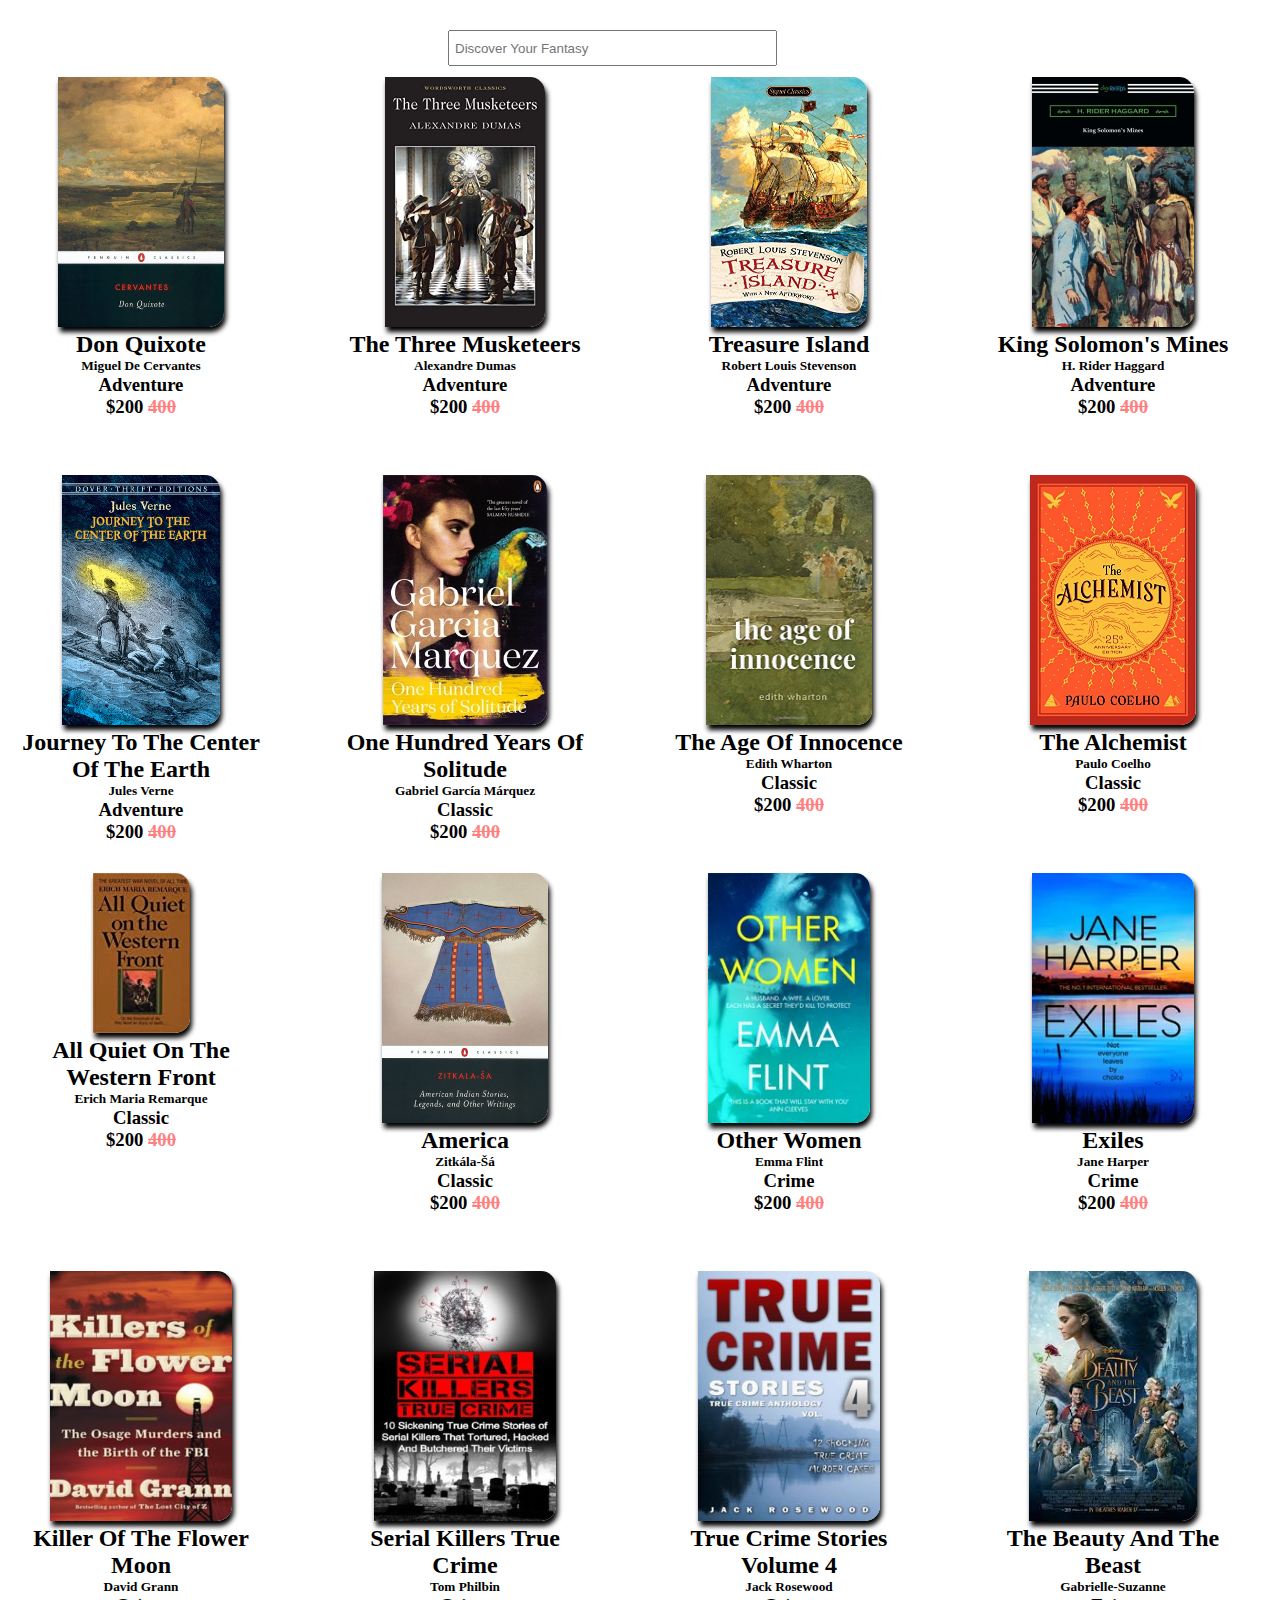
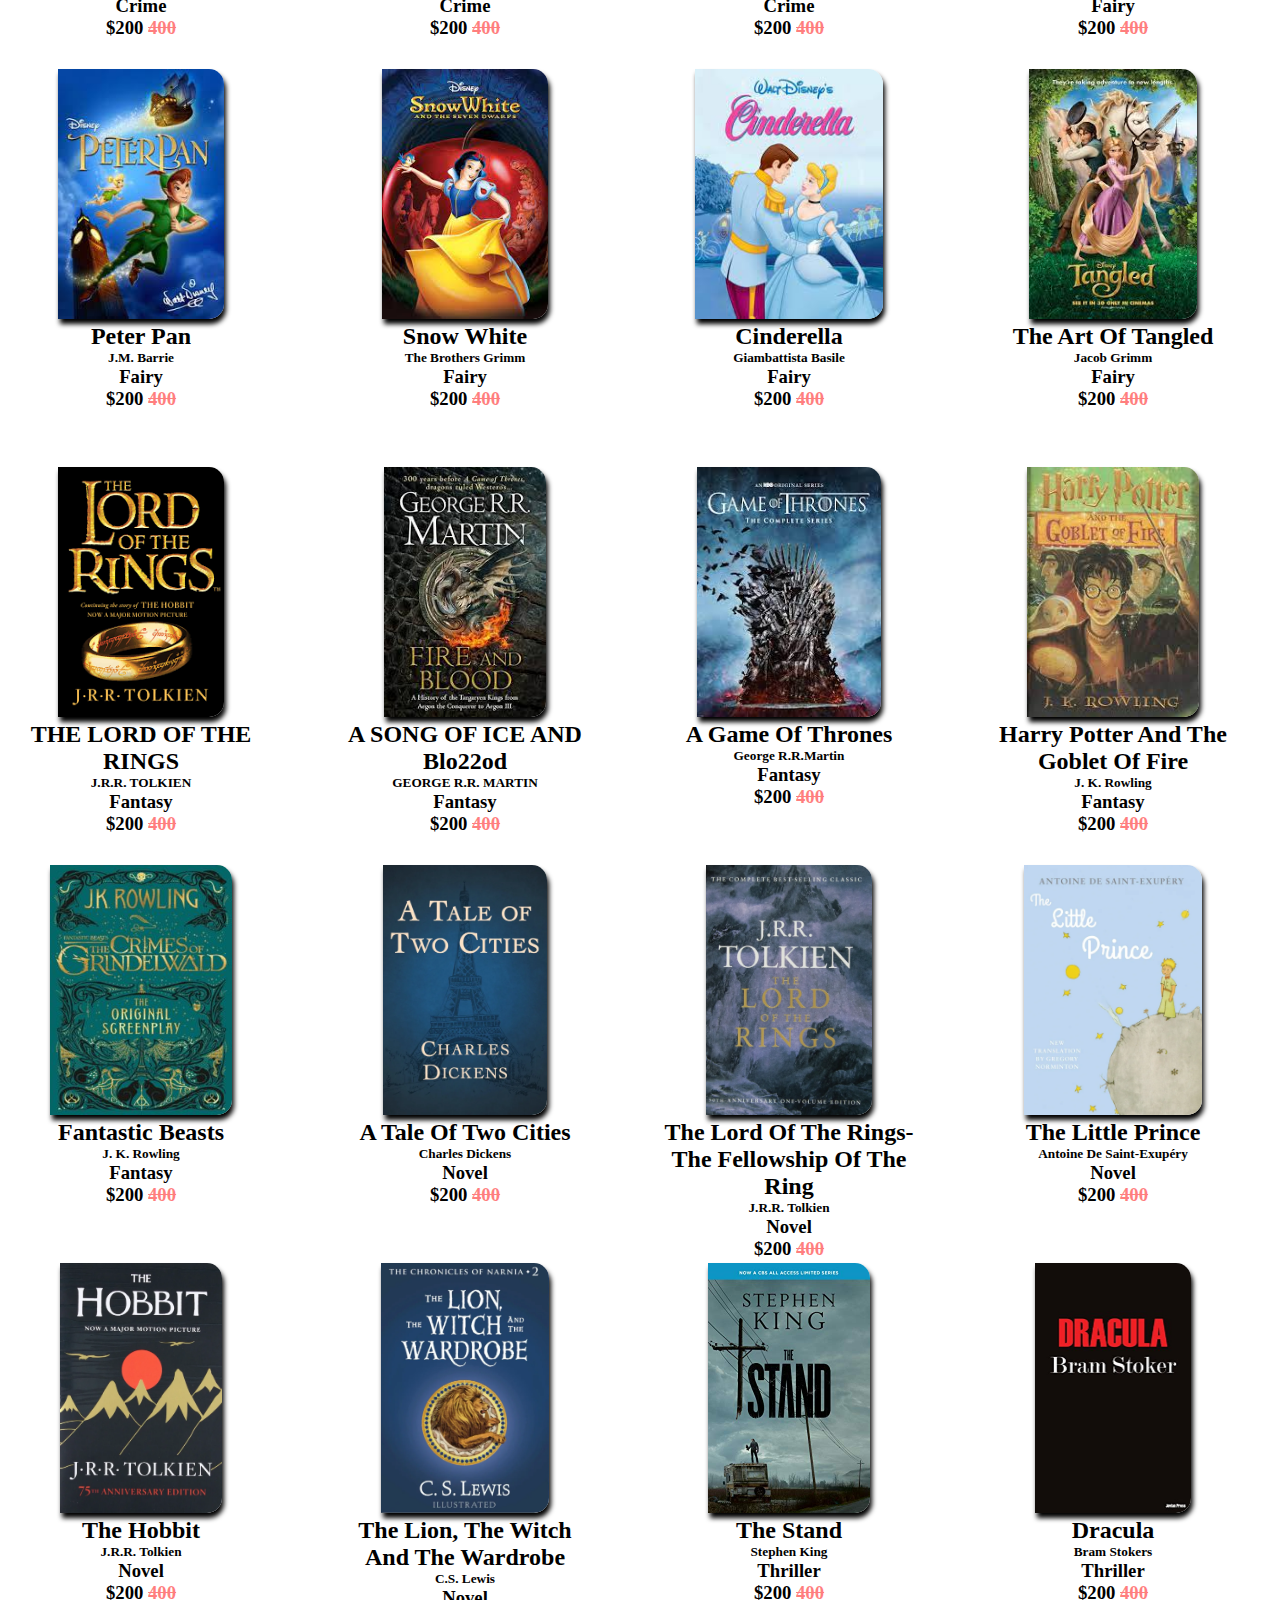
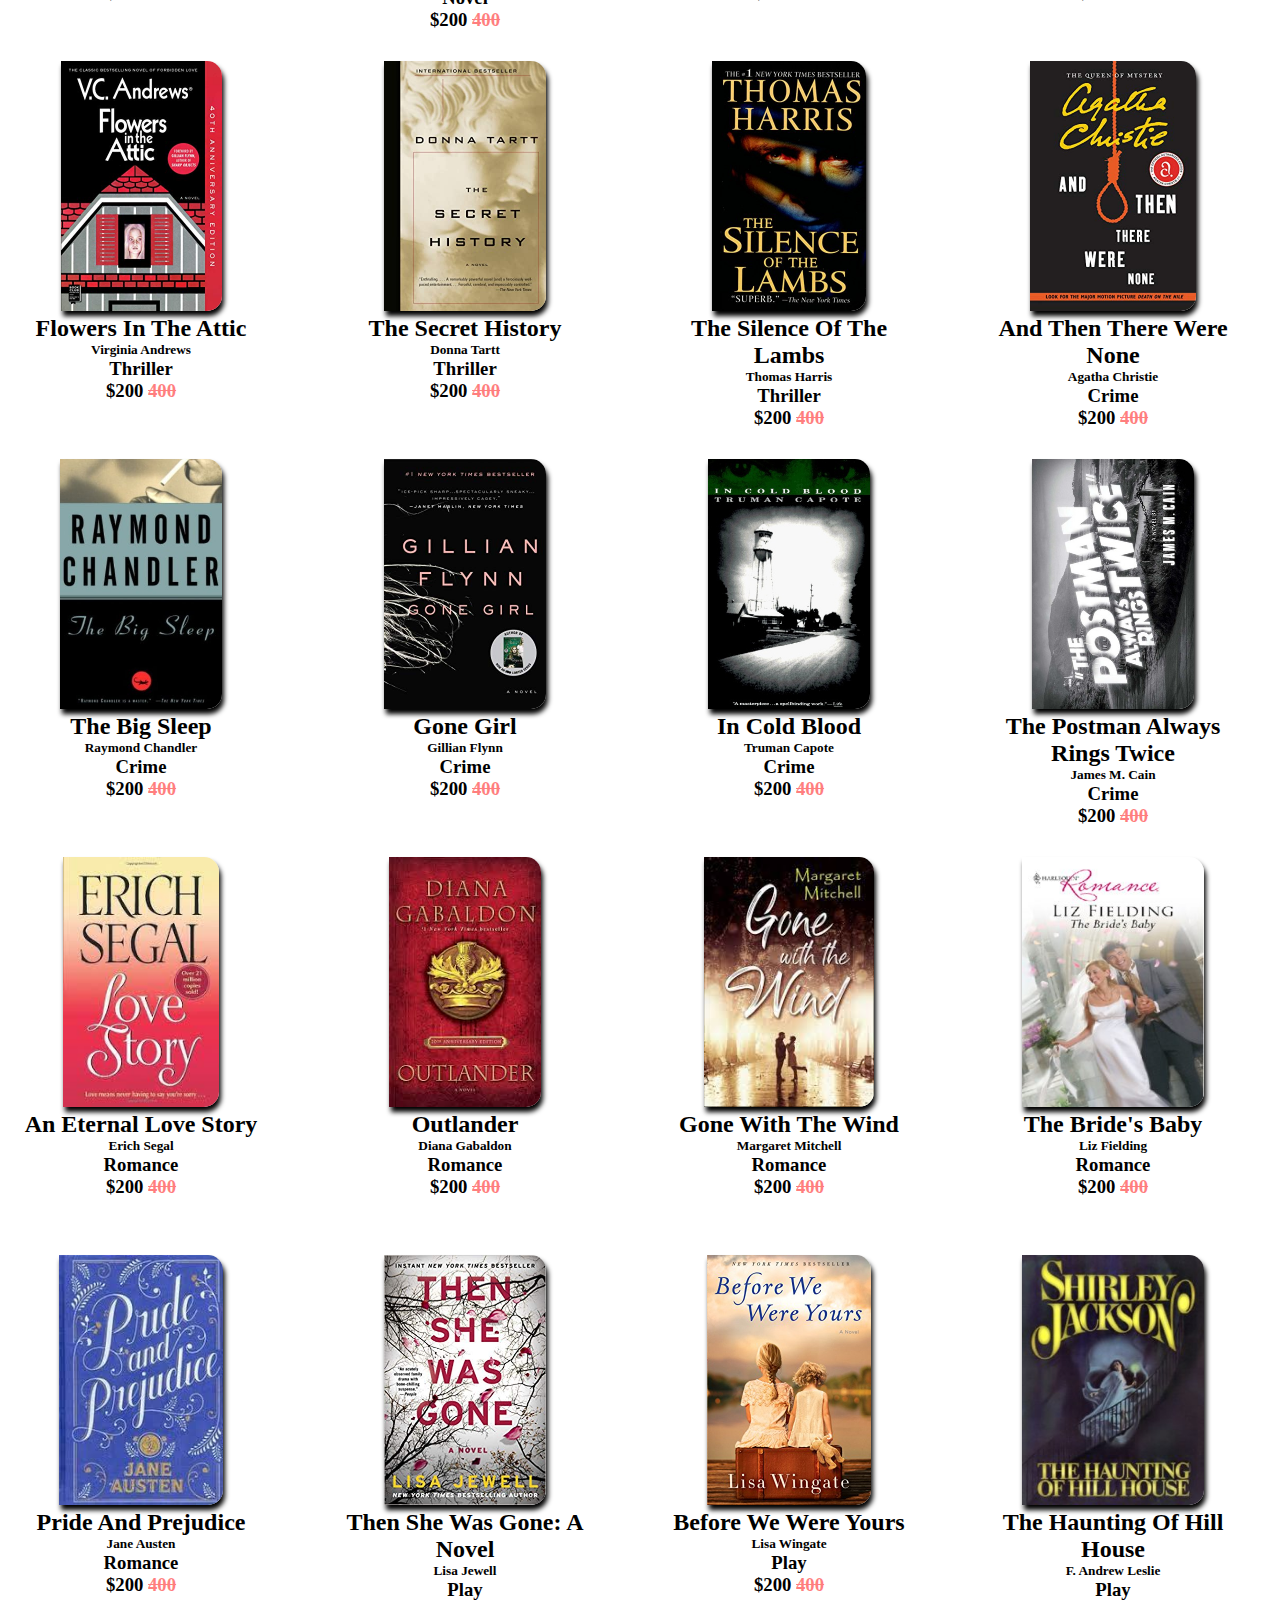
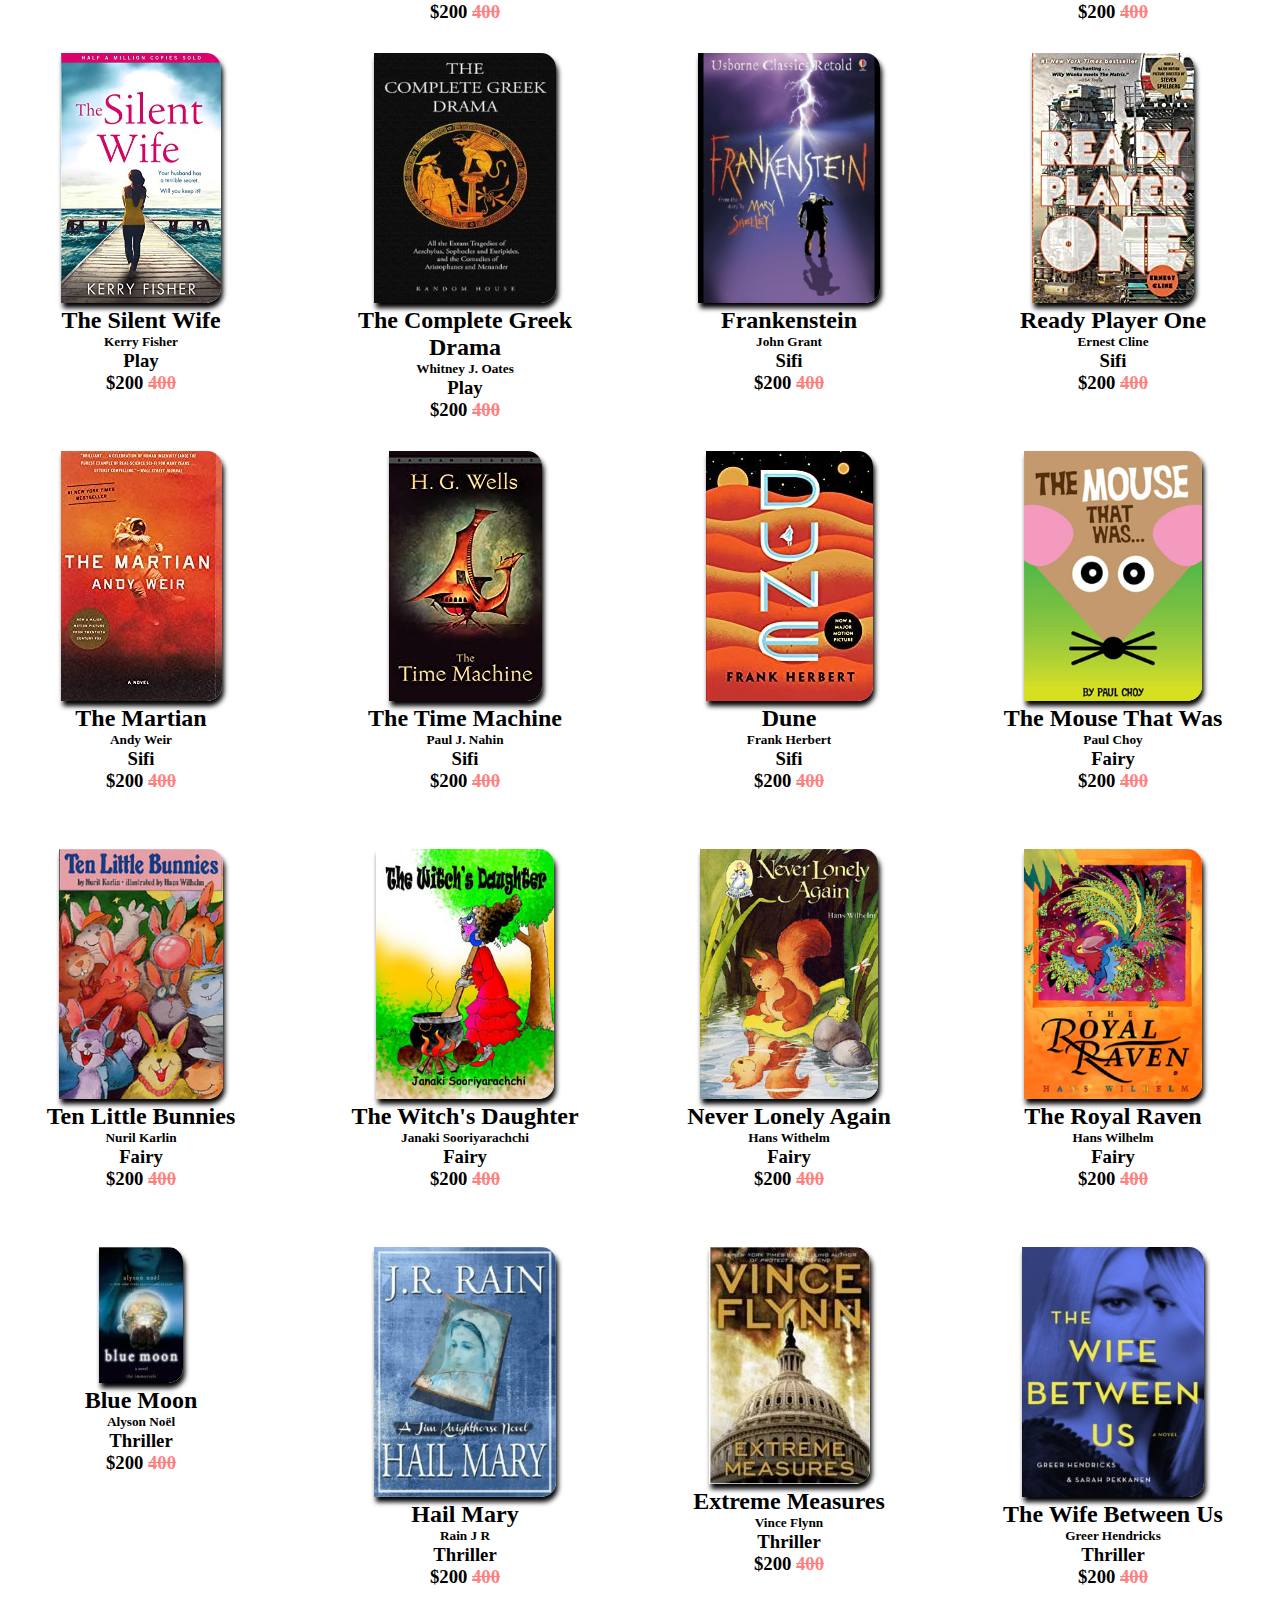
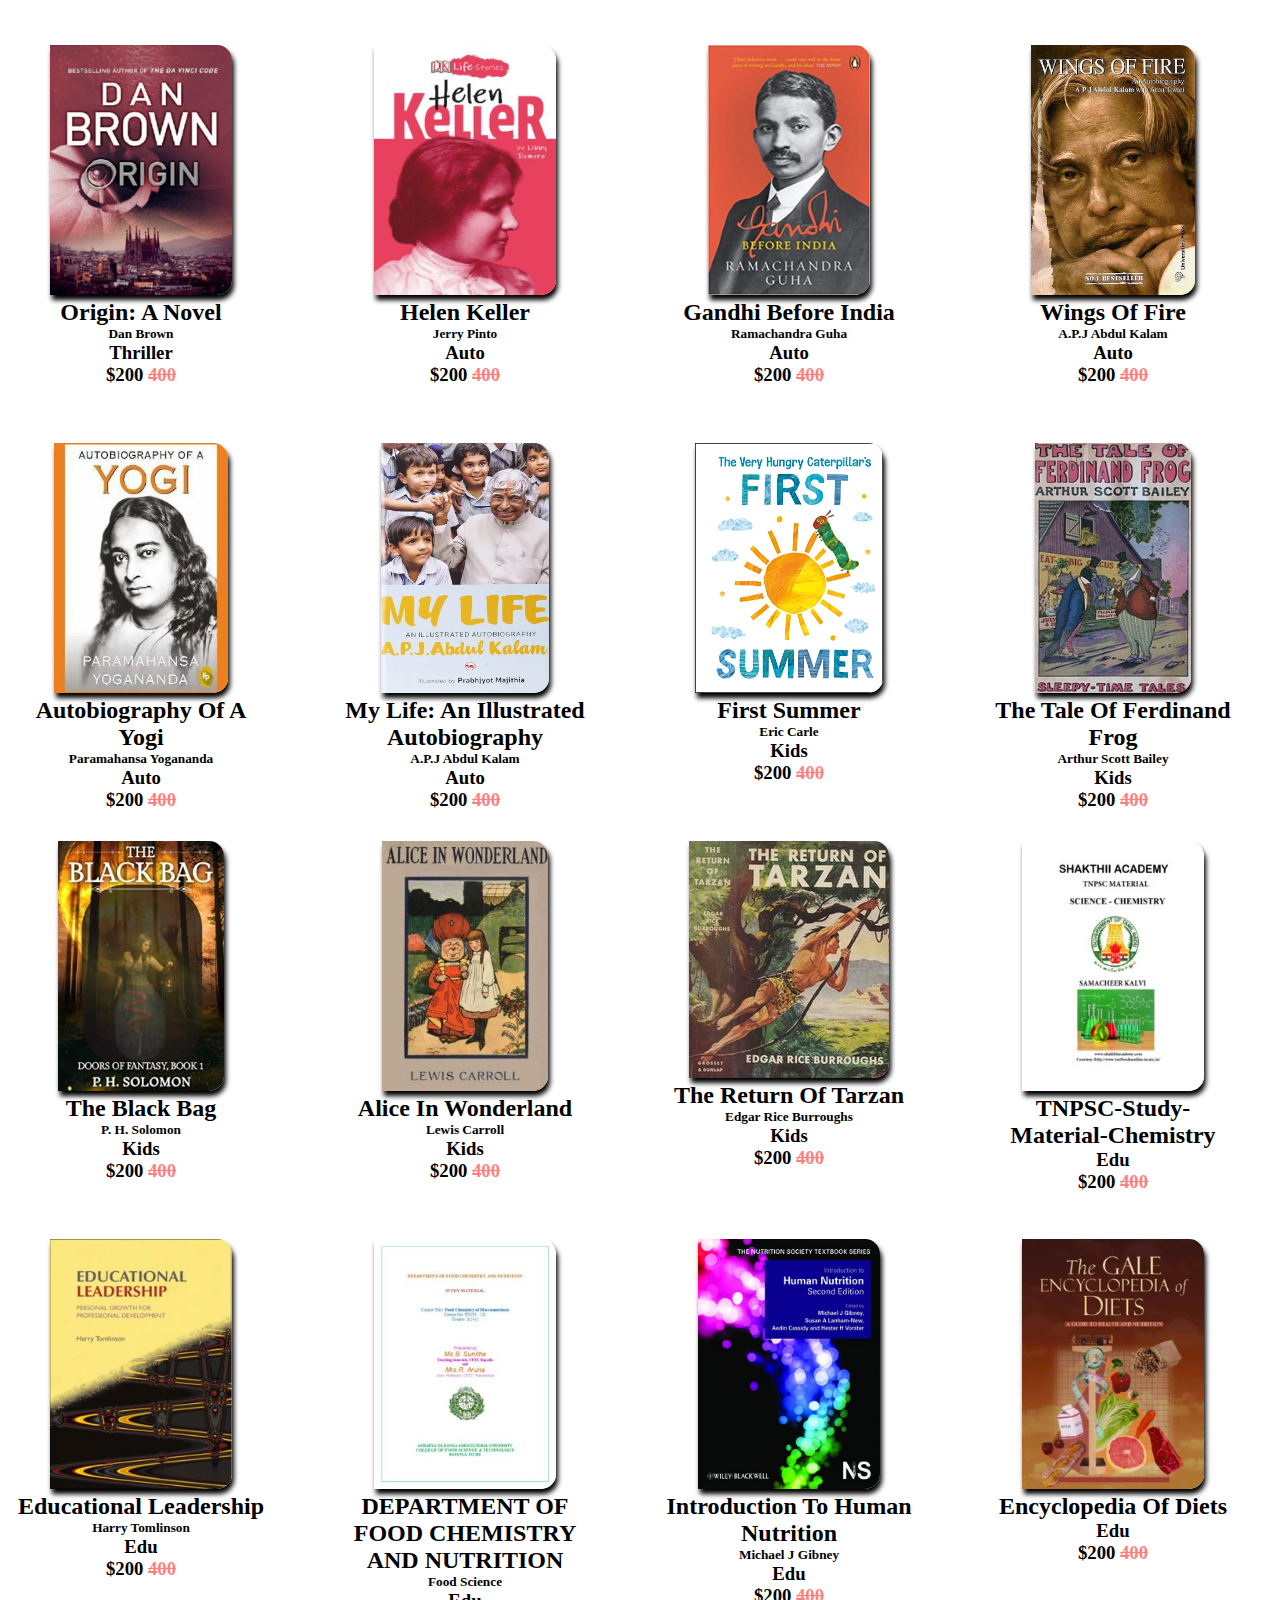
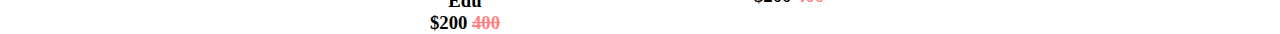
==== commit fd93ae9f: "second commit" ====
--- a/search.html
+++ b/search.html
@@ -18,7 +18,7 @@
 <body>
 
     <div class="search">
-        <input type="text" name="text" id="searchbar" placeholder="discover your fantasy" onkeyup="search()">
+        <input type="text" name="text" id="searchbar" placeholder="discover your fantasy" onkeyup="fliterproducts()">
         <i class="fa-solid fa-magnifying-glass"></i>
         <div class="cards">
             
--- a/style.css
+++ b/style.css
@@ -436,9 +436,7 @@
 }
 
 .search {
-    position: relative;
-    height: 3rem;
-    top: 25px;
+    margin-top: 25px;
     text-align: center;
 }
 
@@ -460,28 +458,29 @@
     right: -65px;
 }
 
-.search input::placeholder {
-    position: relative;
-}
-
 .cards {
     display: grid;
     grid-template-columns: repeat(auto-fit, minmax(250px, auto));
+    grid-gap: 1rem;
 }
 
 .cards .books {
-    padding: 1.5rem;
-}
-
-.cards .books .details{
-    gap: -1rem;
-}
-
-.cards .books .cover {
-    max-width: 250px;
-    max-height: 350px;
-    position: relative;
-    bottom: 20px;
+    padding: 1rem;
+    width: 250px;
+    height: 350px;
+    cursor: pointer;
+}
+
+.cards .books #cover {
+    max-width: 200px;
+    max-height: 250px;
+    border-radius: 0 15px 15px 0;
+    box-shadow: #000 2px 5px 5px;
+    transition: all .5s ease;
+}
+
+.cards .books:hover #cover{
+    rotate: -5deg;
 }
 
 .cards .books .details .title,
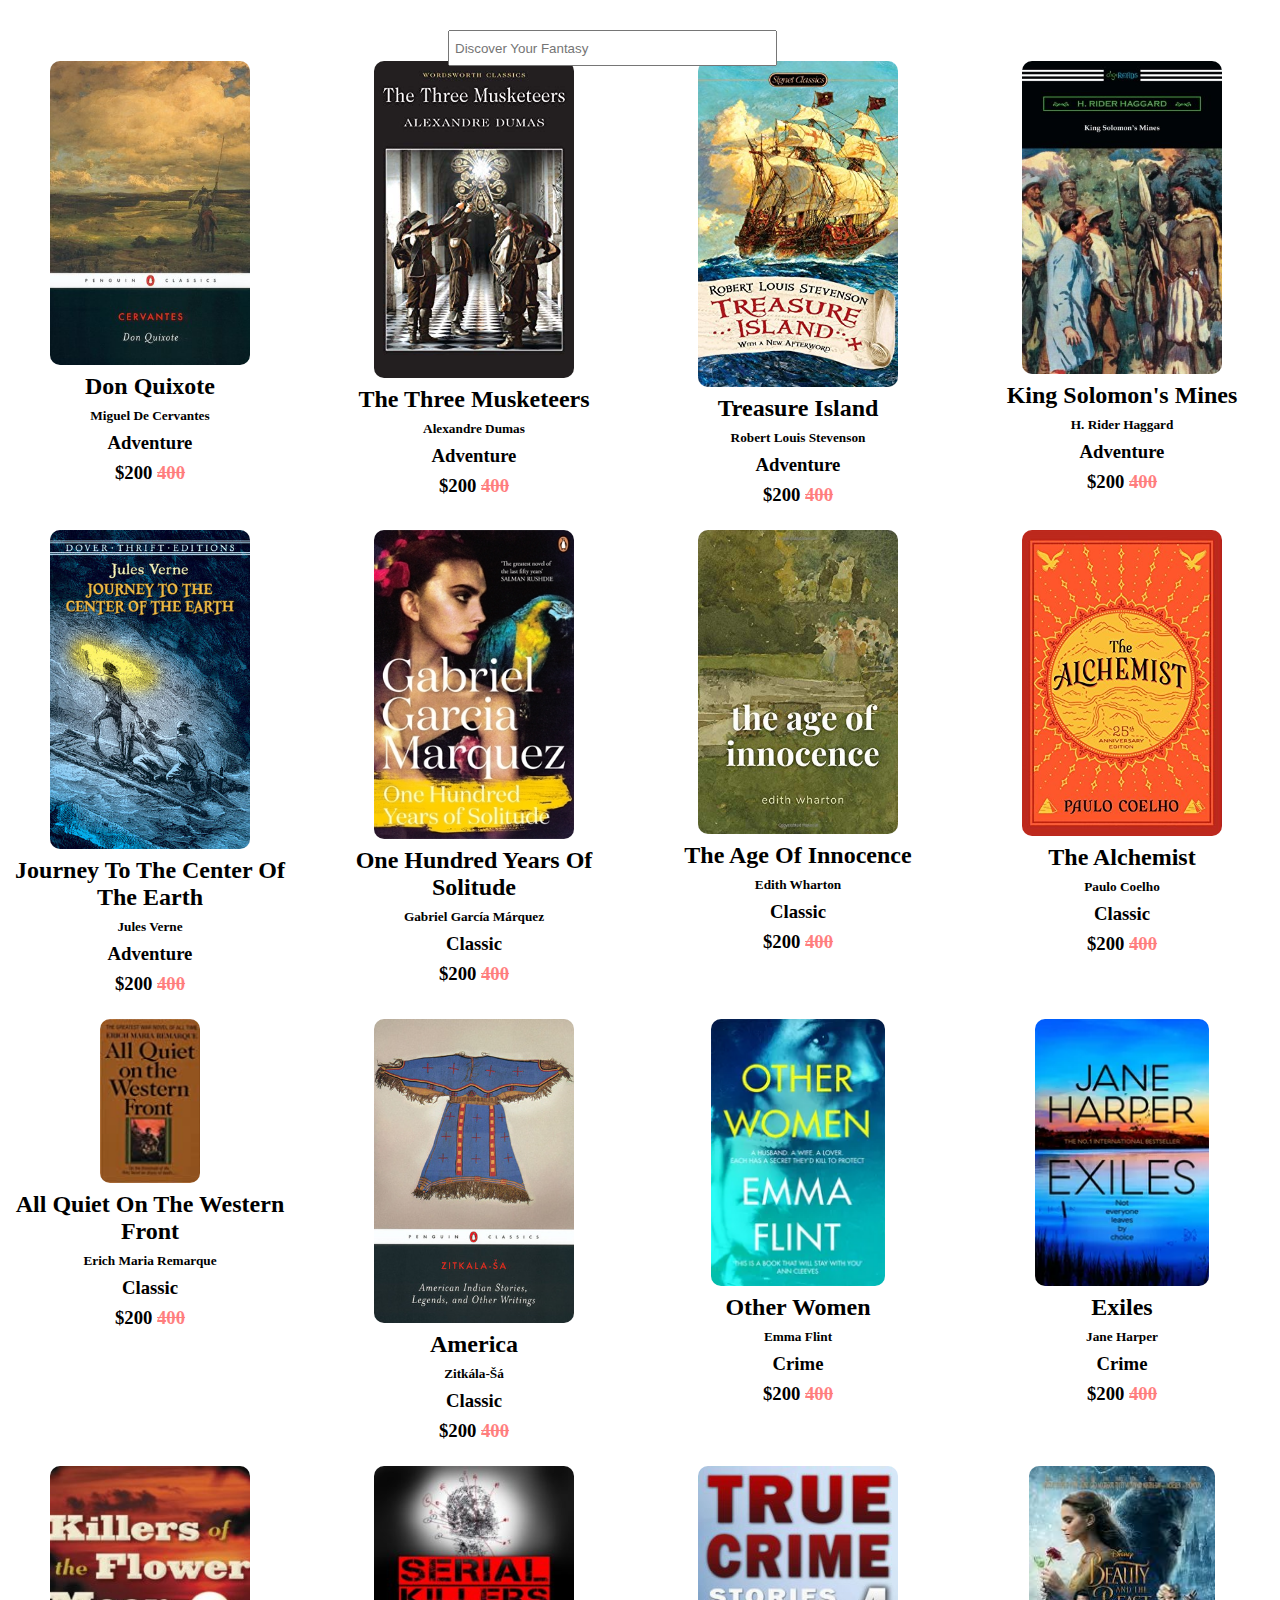
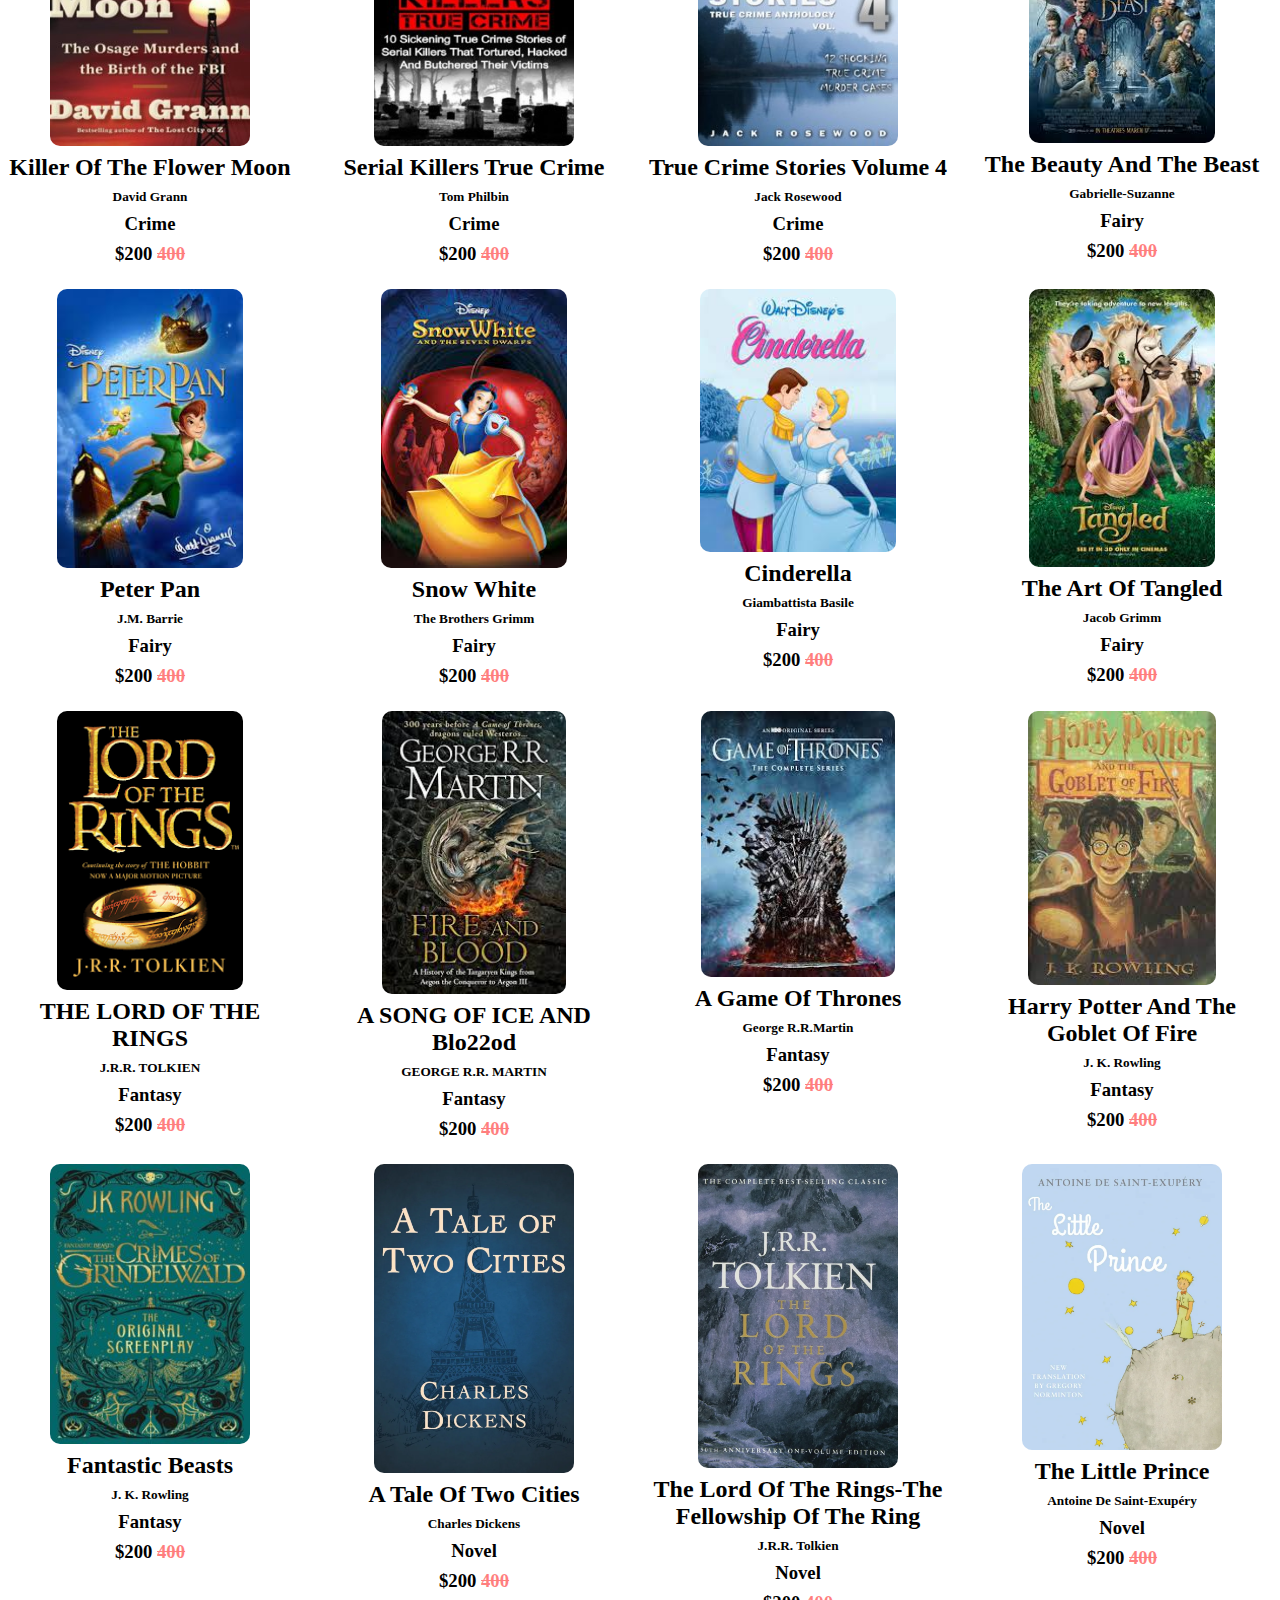
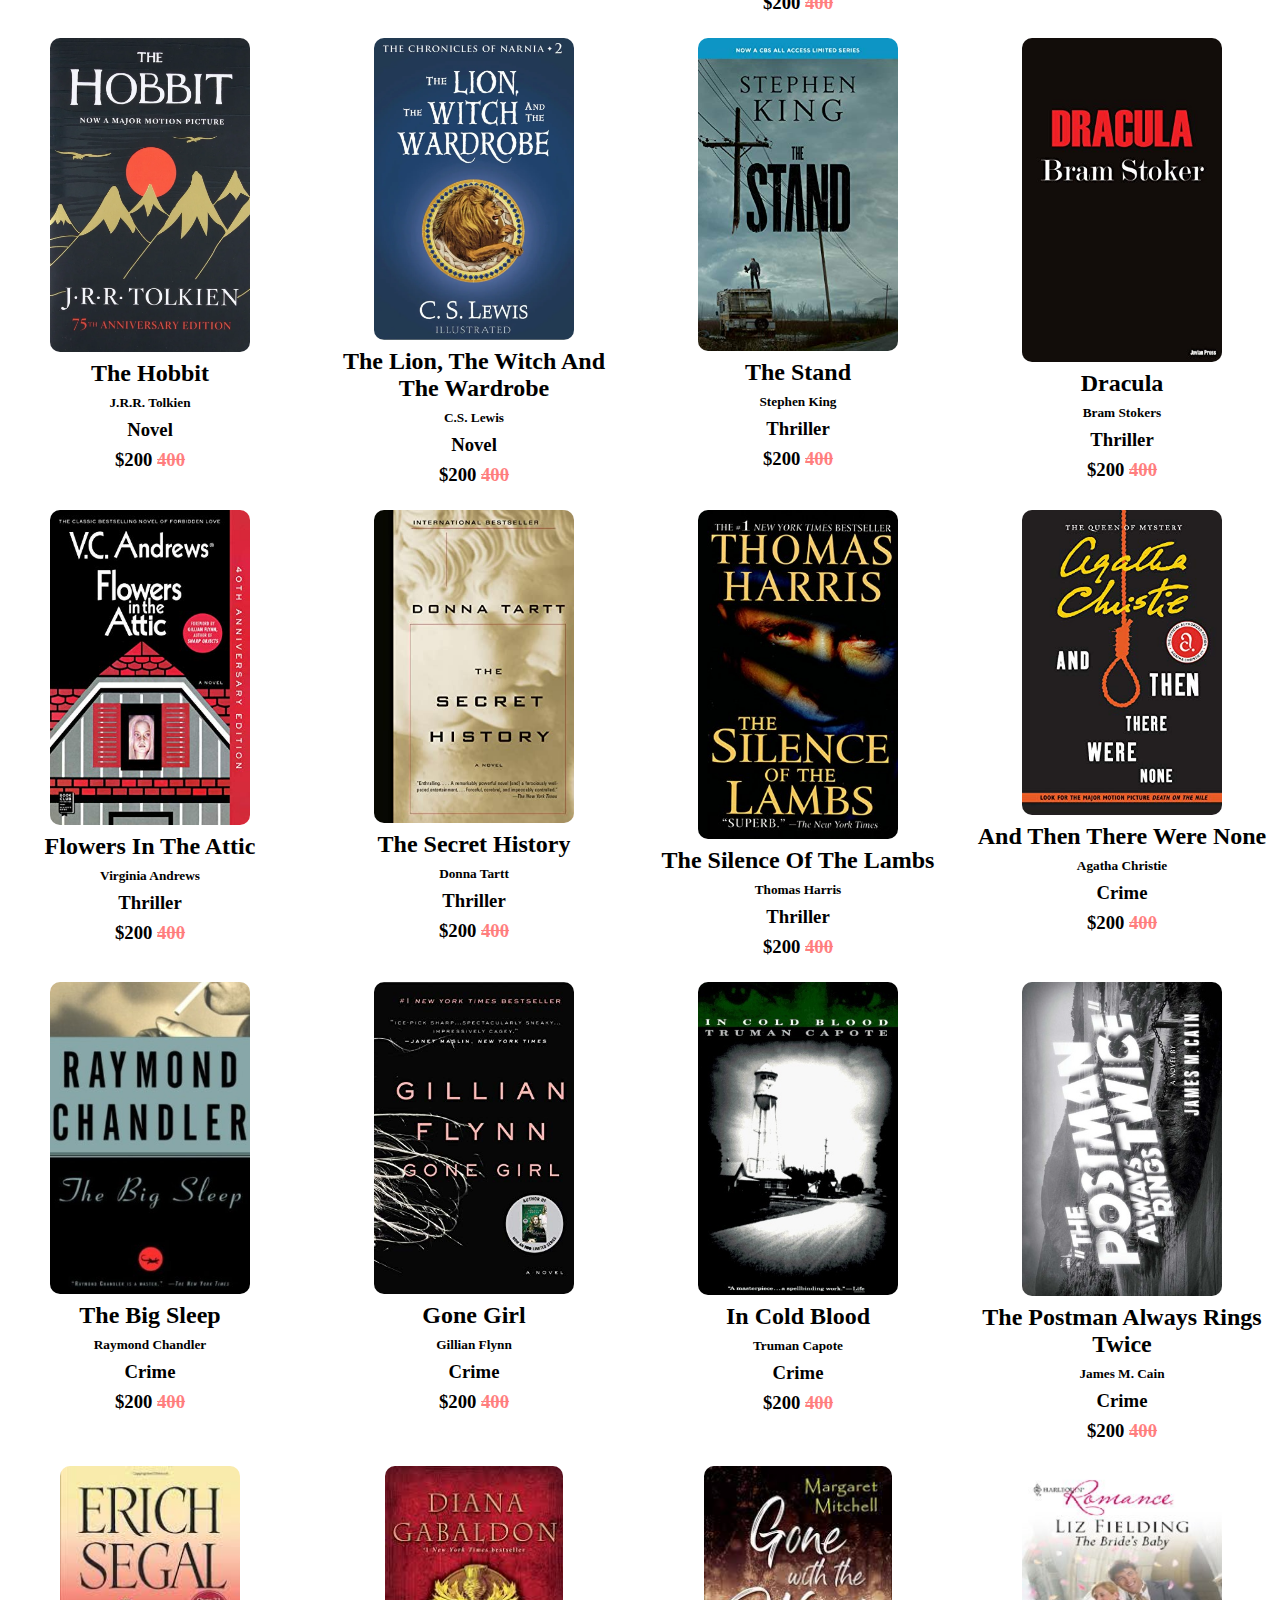
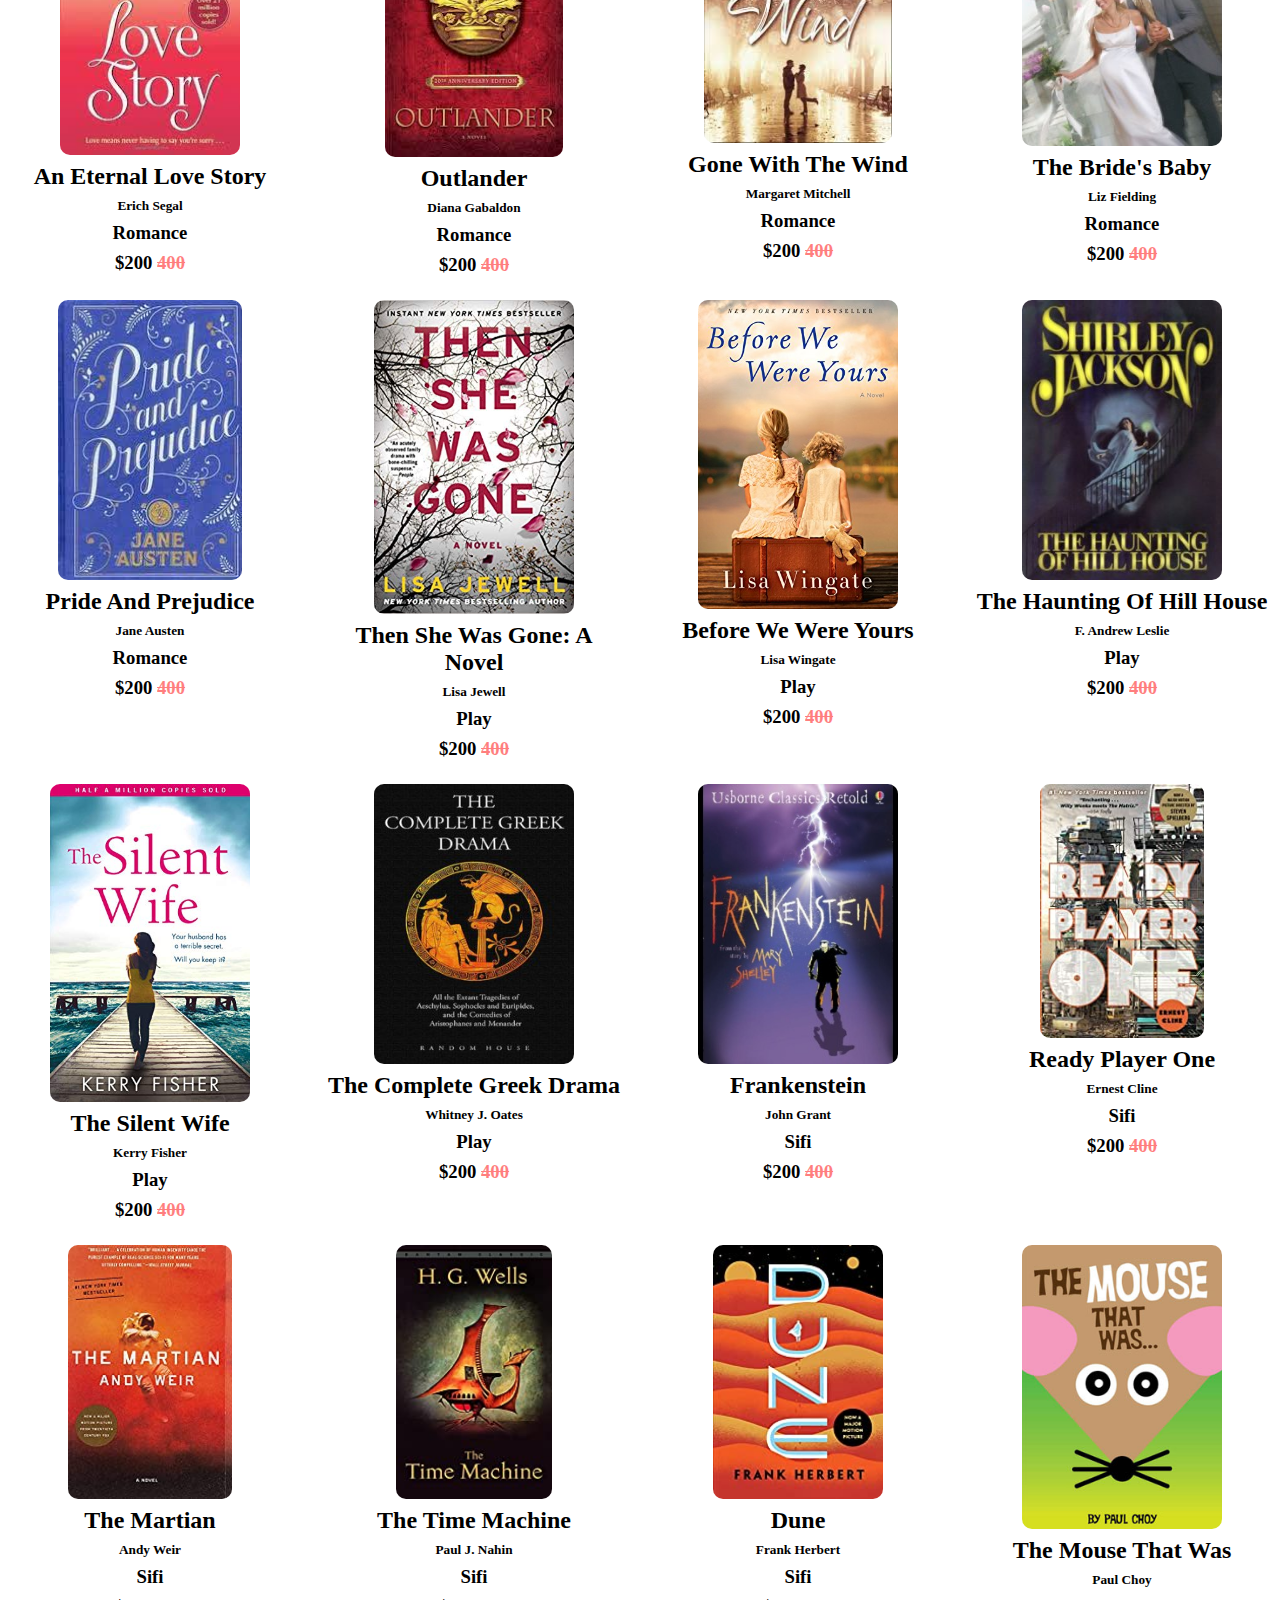
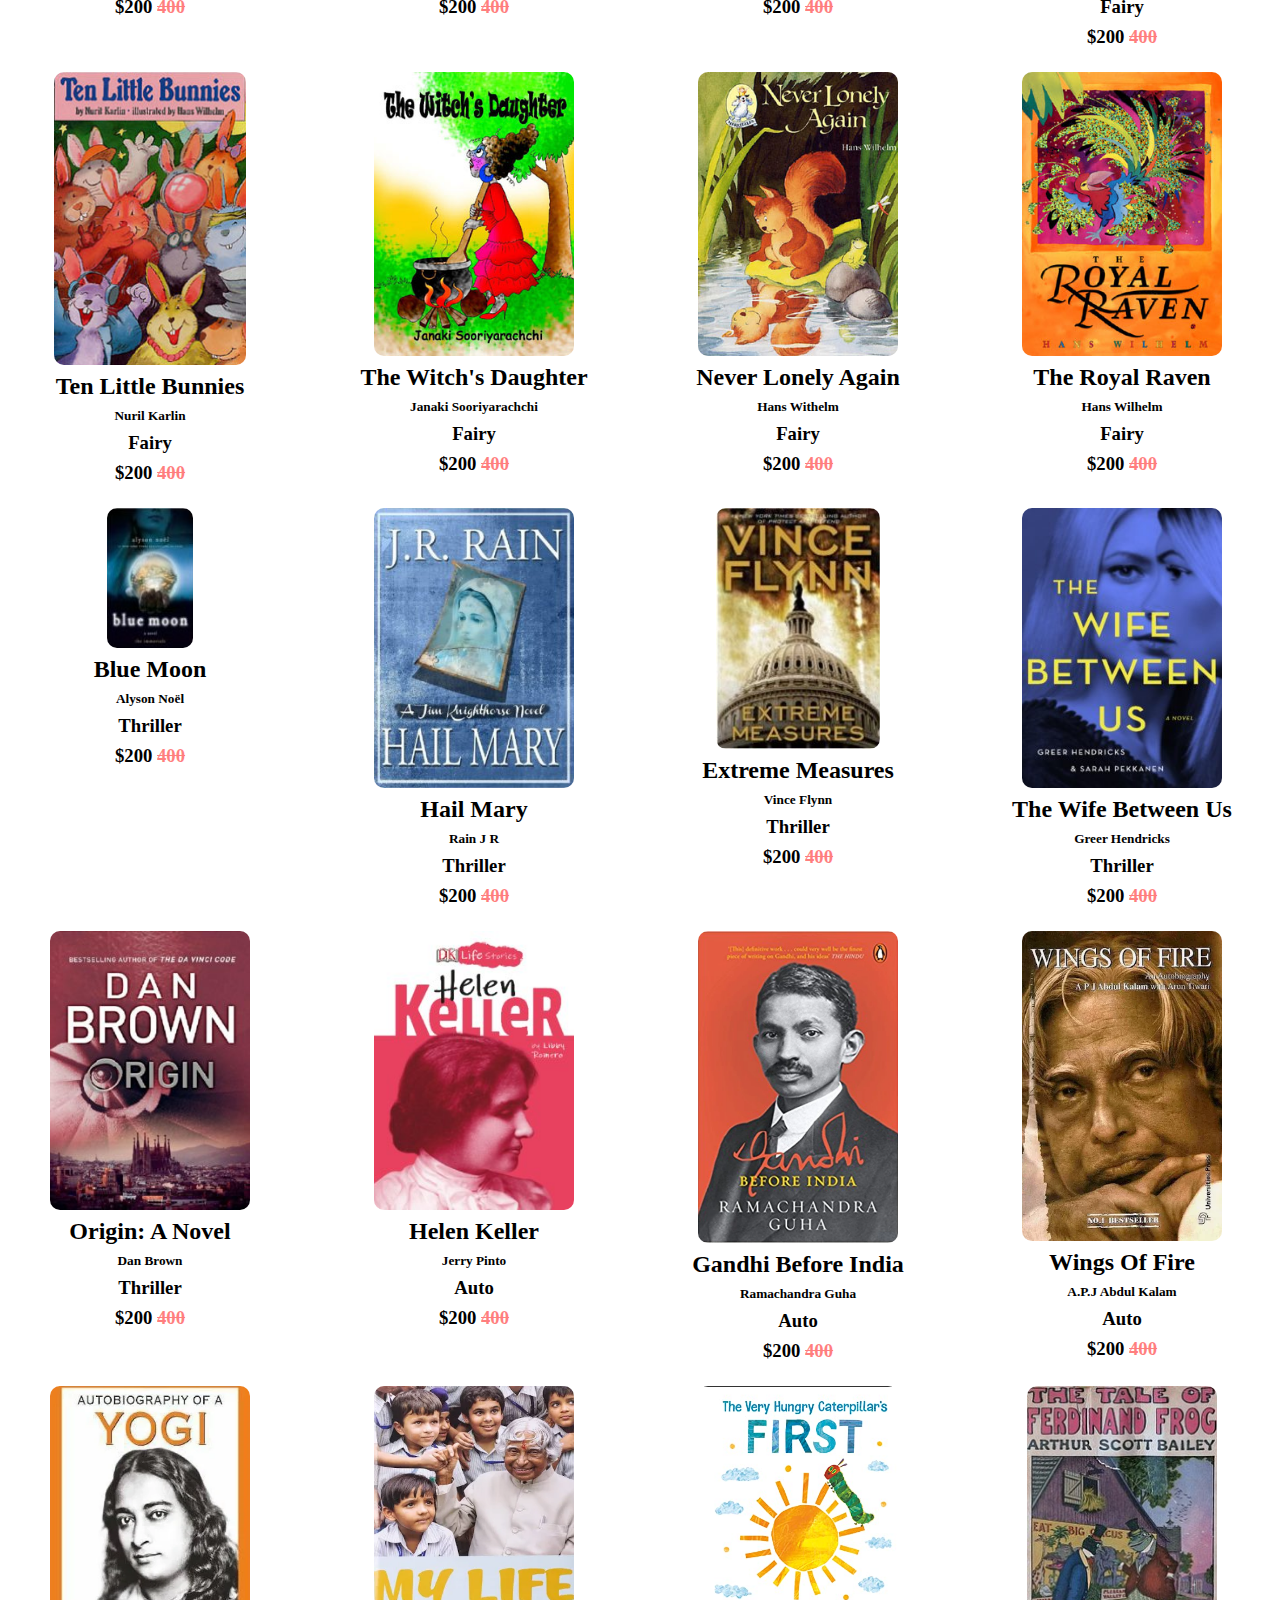
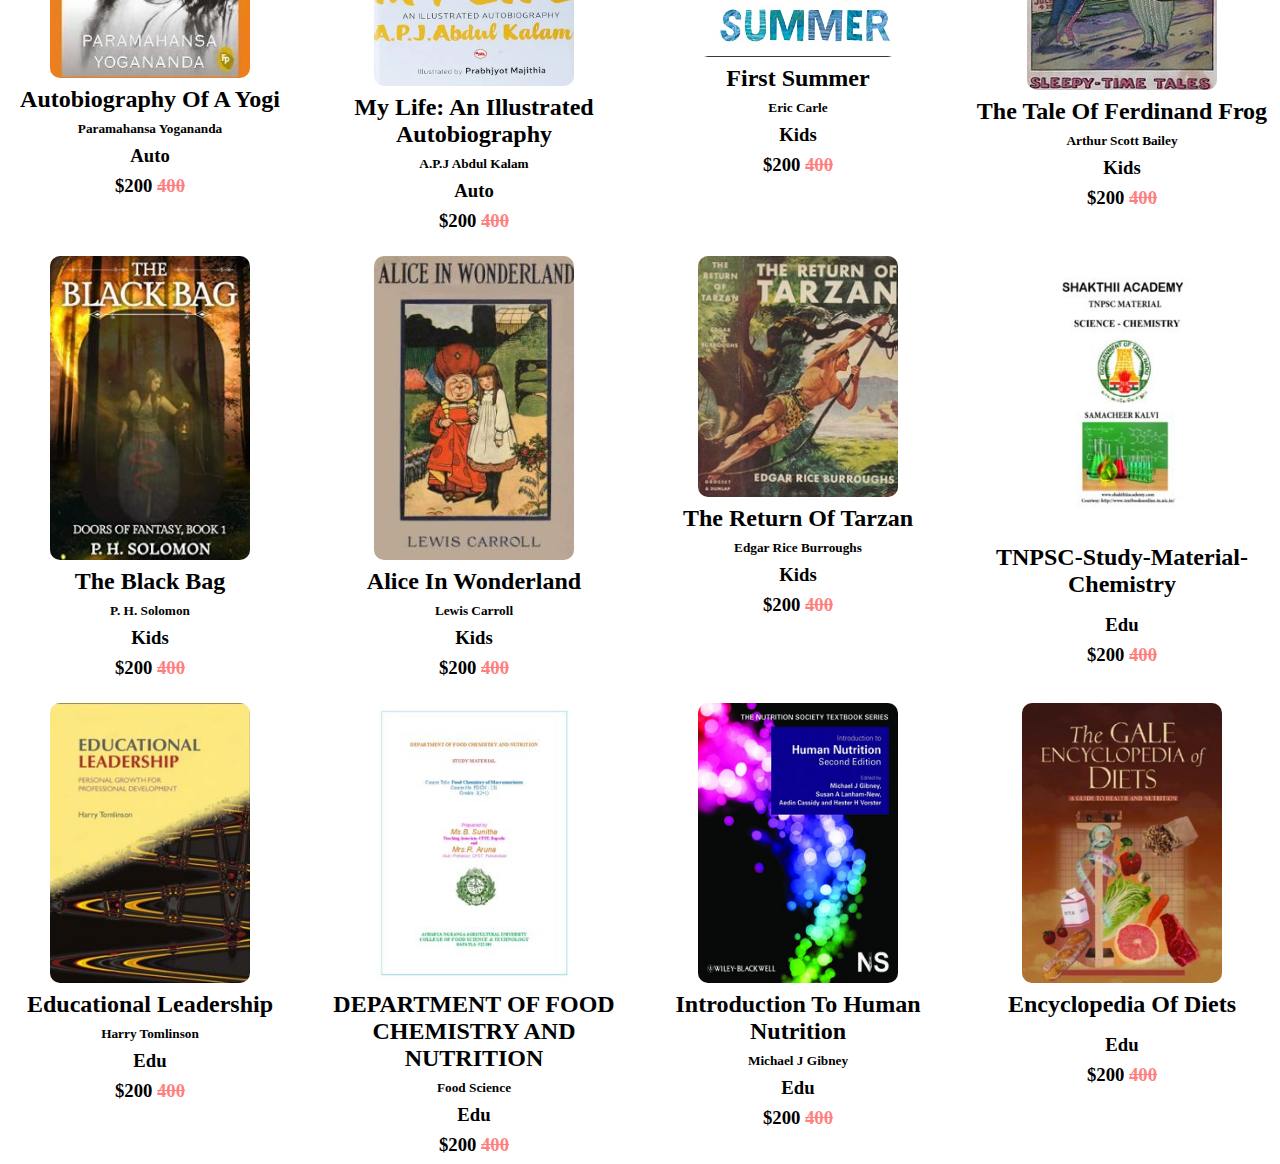
==== commit 6adeecbc: "first commit" ====
--- a/search.html
+++ b/search.html
@@ -21,11 +21,14 @@
         <input type="text" name="text" id="searchbar" placeholder="discover your fantasy" onkeyup="fliterproducts()">
         <i class="fa-solid fa-magnifying-glass"></i>
         <div class="cards">
-            
+            <div id="books">
+                
+            </div>
         </div>
     </div>
 
-    <script src="books.js"></script>
+    <!-- <script src="books.js"></script> -->
+     <script src="seachlist.js"></script>
 </body>
 
 </html>--- a/style.css
+++ b/style.css
@@ -25,12 +25,12 @@
 }
 
 .book {
-    width: 550px;
+    width: 650px;
     height: 95vh;
     position: relative;
     transition-duration: 1s;
     top: 20px;
-    left: 20px;
+    left: 150px;
     perspective: 1500;
 }
 
@@ -48,6 +48,7 @@
     display: flex;
     align-items: center;
     justify-content: center;
+    min-height: 450px;
     background-image: url(./images/cover1.jpg);
     background-position: center;
     background-repeat: no-repeat;
@@ -64,7 +65,7 @@
 .front-cover label {
     width: 100%;
     height: 100%;
-    cursor: pointer;
+    cursor: hand;
     position: absolute;
 }
 
@@ -99,7 +100,7 @@
 .pages {
     position: absolute;
     background-color: #fff;
-    width: 530px;
+    width: 630px;
     height: 90vh;
     border-radius: 0 15px 15px 0;
     box-shadow: #aaaaaa 3px 8px 5px;
@@ -115,9 +116,8 @@
 
 .front-page {
     position: absolute;
-    width: 500px;
+    width: 620px;
     height: 70vh;
-    backface-visibility: hidden;
     box-sizing: border-box;
     padding: 1rem;
 }
@@ -458,49 +458,59 @@
     right: -65px;
 }
 
-.cards {
+#books {
     display: grid;
-    grid-template-columns: repeat(auto-fit, minmax(250px, auto));
-    grid-gap: 1rem;
-}
-
-.cards .books {
-    padding: 1rem;
-    width: 250px;
-    height: 350px;
+    grid-template-columns: repeat(auto-fit, minmax(300px, 1fr));
+    gap: 1rem;
+    justify-content: center;
+}
+#books .details {
+    display: flex;
+    flex-direction: column;
+    align-items: center;
+    text-align: center;
+    gap: 0.5rem;
+    width: 300px;
+    height: auto;
+}
+
+.cards #books #cover {
+    max-width: 200px;
+    max-height: 350px;
+    transition: all .5s ease;
+    border-radius: 10px;
+    overflow: hidden;
+}
+.cards #books #cover img {
+    width: 100%;
+    height: 100%;
+    object-fit: cover;
     cursor: pointer;
 }
-
-.cards .books #cover {
-    max-width: 200px;
-    max-height: 250px;
-    border-radius: 0 15px 15px 0;
-    box-shadow: #000 2px 5px 5px;
-    transition: all .5s ease;
-}
-
-.cards .books:hover #cover{
-    rotate: -5deg;
-}
-
-.cards .books .details .title,
+.details #cover:hover{
+    transform: scale(1.1);
+    transition: all .3s ease;
+    padding-bottom: 10px;
+}
+
+.cards #books .details .title,
 h5 {
     font-family: 'DM Serif Display', serif;
 }
 
-.cards .books .review {
+.cards #books .review {
     position: relative;
     top: 25px;
     left: -60px;
 }
 
-.cards .books #price{
+.cards #books #price {
     color: red;
     text-decoration: line-through;
     opacity: .5;
 }
 
-.cards .books .review .fa-solid {
+.cards #books .review .fa-solid {
     color: gold;
 }
 
@@ -519,17 +529,17 @@
 
 @media (max-width: 850px) {
 
-    .cards .books .review {
+    .cards #books .review {
         left: -35%;
 
     }
- 
+
 
 }
 
 @media (max-width: 550px) {
 
-    .cards .books .review {
+    .cards #books .review {
         left: -40%;
 
     }
